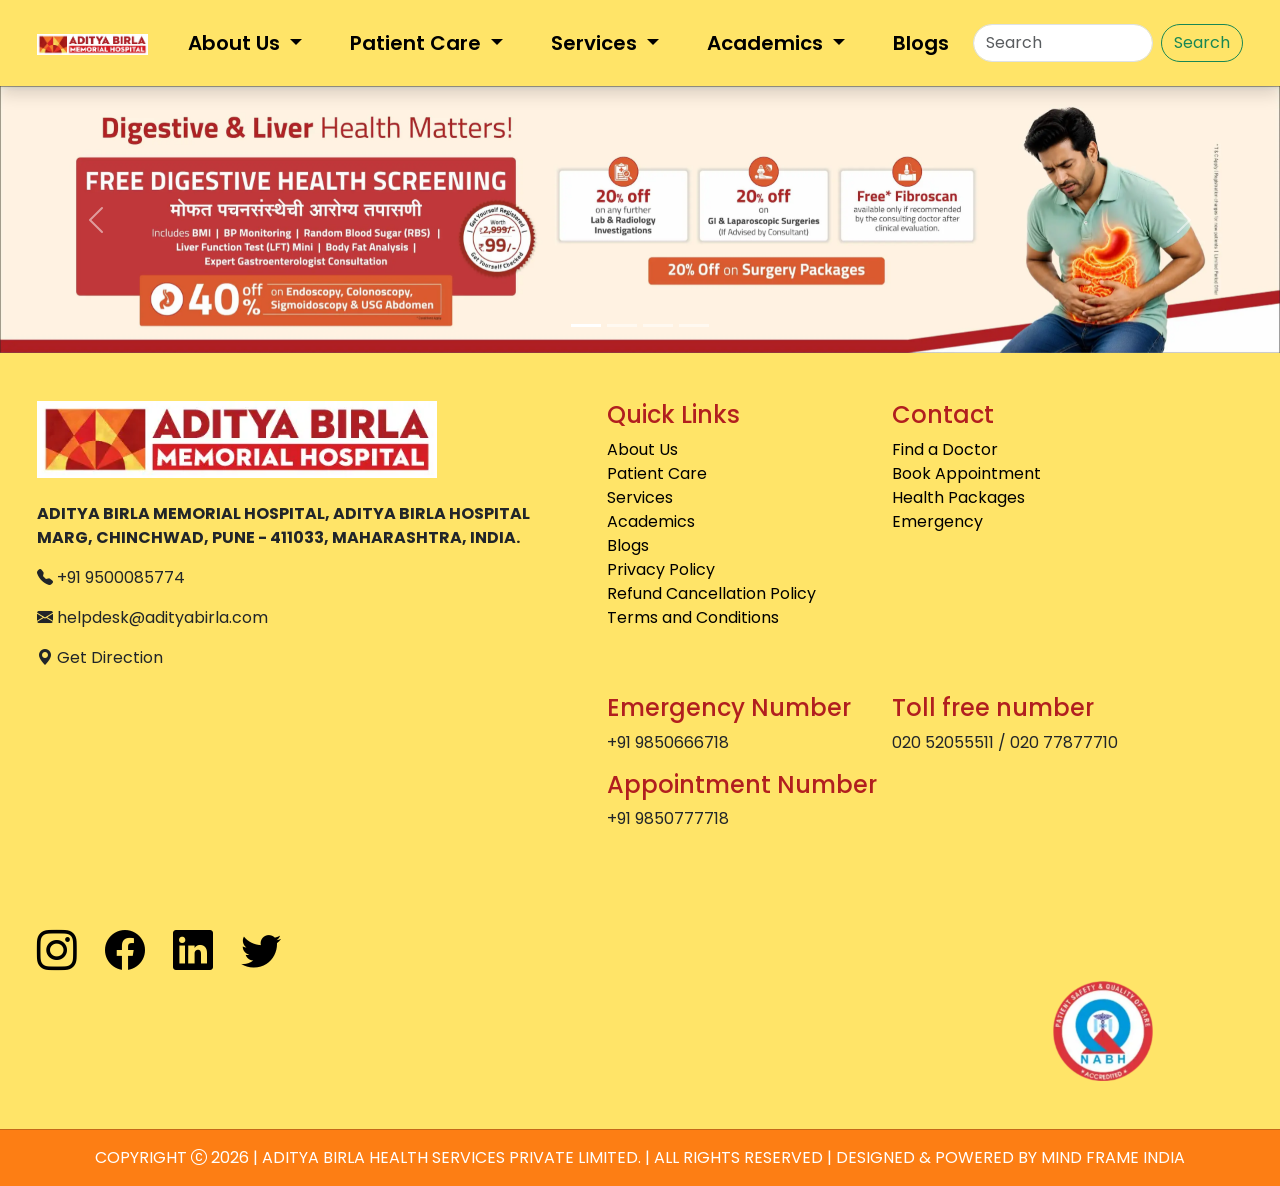
==== about.html @ 7168221a "Home page creating" ====
<!doctype html>
<html lang="en">
  <head>
    <meta charset="utf-8">
    <meta name="viewport" content="width=device-width, initial-scale=1">
    <title>Aditya Birla Memorial Hospital</title>
    <link href="https://cdn.jsdelivr.net/npm/bootstrap@5.3.8/dist/css/bootstrap.min.css" rel="stylesheet" integrity="sha384-sRIl4kxILFvY47J16cr9ZwB07vP4J8+LH7qKQnuqkuIAvNWLzeN8tE5YBujZqJLB" crossorigin="anonymous">
    <link href="https://fonts.googleapis.com/css2?family=Poppins:wght@400;500;600;700&display=swap" rel="stylesheet">
    <link rel="stylesheet" href="https://cdn.jsdelivr.net/npm/bootstrap-icons@1.13.1/font/bootstrap-icons.min.css">
    <link href="css/style.css" rel="stylesheet"/>
</head>

  <body>
    <!-- Header Start -->
     <header class="sticky-top shadow">
        <section>
          <nav class="navbar navbar-expand-lg shadow-sm">
            <div class="container-fluid">
              <a class="navbar-brand" href="index.html">
                <img src="images/logo.webp" alt="Logo" width="300" height="55" class="img-fluid">
              </a>
              <button class="navbar-toggler" type="button"
                data-bs-toggle="collapse"
                data-bs-target="#navbarNav">
                <span class="navbar-toggler-icon"></span>
              </button>
              <div class="collapse navbar-collapse justify-content-bottom " id="navbarNav">

                <ul class="navbar-nav">
                  <li class="nav-item dropdown mx-3">
                    <a class="nav-link dropdown-toggle fw-semibold active" href="about.html" data-bs-toggle="dropdown">
                      About Us
                    </a>
                    <ul class="dropdown-menu">
                      <li><a class="dropdown-item" href="about.html">About Us</a></li>
                      <li><a class="dropdown-item" href="vision_mission.html">Vision & Mission</a></li>
                      <li><a class="dropdown-item" href="awards.html">Accreditations & Awards</a></li>
                      <li><a class="dropdown-item" href="quality_policy.html">Quality Policy</a></li>
                    </ul>
                  </li>

                  <li class="nav-item dropdown mx-3">
                    <a class="nav-link dropdown-toggle fw-semibold" href="patient_care.html" data-bs-toggle="dropdown">
                      Patient Care
                    </a>
                    <ul class="dropdown-menu">
                      <li><a class="dropdown-item" href="find_doctor.html">Find Doctor</a></li>
                      <li><a class="dropdown-item" href="appointments.html">Book Appointment</a></li>
                      <li><a class="dropdown-item" href="healthpackages.html">Health Packages</a></li>
                      <li><a class="dropdown-item" href="dianostic_services.html">Dianostic Services</a></li>
                      <li><a class="dropdown-item" href="patient_testimonial.html">Patient testimonial</a></li>
                    </ul>
                  </li>

                  <li class="nav-item dropdown mx-3">
                    <a class="nav-link dropdown-toggle fw-semibold" href="service.html" data-bs-toggle="dropdown">
                      Services
                    </a>
                    <ul class="dropdown-menu">
                      <li><a class="dropdown-item" href="specialties.html">Specialties</a></li>
                      <li><a class="dropdown-item" href="homeservices.html">Home Care Services</a></li>
                    </ul>
                  </li>

                  <li class="nav-item dropdown mx-3">
                    <a class="nav-link dropdown-toggle fw-semibold" href="academics.html" data-bs-toggle="dropdown">
                      Academics
                    </a>
                    <ul class="dropdown-menu">
                      <li><a class="dropdown-item" href="programs.html">Programs</a></li>
                      <li><a class="dropdown-item" href="internship.html">Internship & Observership</a></li>
                      <li><a class="dropdown-item" href="studentgallery.html">Students Gallery</a></li>
                    </ul>
                  </li>

                  <li class="nav-item mx-3">
                    <a class="nav-link fw-semibold" href="blogs.html">Blogs</a>
                  </li>
                </ul>
              </div>
                
                  <form class="d-flex" role="search">
                    <input class="form-control me-2" type="search" placeholder="Search" aria-label="Search"/>
                    <button class="btn btn-outline-success" type="submit">Search</button>
                  </form>
              </nav>
            </div>
          </nav>
        </section>
     </header>
    <!-- Header End -->


     <main>
      <section>
        <div id="carouselExampleIndicators" class="carousel slide" data-bs-ride="carousel">
          <div class="carousel-indicators">
            <button type="button" data-bs-target="#carouselExampleIndicators" data-bs-slide-to="0" class="active" aria-current="true" aria-label="Slide 1"></button>
            <button type="button" data-bs-target="#carouselExampleIndicators" data-bs-slide-to="1" aria-label="Slide 2"></button>
            <button type="button" data-bs-target="#carouselExampleIndicators" data-bs-slide-to="2" aria-label="Slide 3"></button>
            <button type="button" data-bs-target="#carouselExampleIndicators" data-bs-slide-to="3" aria-label="Slide 4"></button>
          </div>
          <div class="carousel-inner">
            <div class="carousel-item active" data-bs-interval="5000">
              <img src="images/slider1.webp" class="d-block w-100" alt="slider1">
            </div>
            <div class="carousel-item" data-bs-interval="2000">
              <img src="images/slider2.webp" class="d-block w-100" alt="slider2">
            </div>
            <div class="carousel-item" data-bs-interval="2000">
              <img src="images/slider3.webp" class="d-block w-100" alt="slider3">
            </div>
            <div class="carousel-item" data-bs-interval="2000">
              <img src="images/slider4.webp" class="d-block w-100" alt="slider4">
            </div>
          </div>
          <button class="carousel-control-prev" type="button" data-bs-target="#carouselExampleIndicators" data-bs-slide="prev">
            <span class="carousel-control-prev-icon" aria-hidden="true"></span>
            <span class="visually-hidden">Previous</span>
          </button>
          <button class="carousel-control-next" type="button" data-bs-target="#carouselExampleIndicators" data-bs-slide="next">
            <span class="carousel-control-next-icon" aria-hidden="true"></span>
            <span class="visually-hidden">Next</span>
          </button>
        </div>
      </section>
     </main>


    <!-- Footer Start -->
    <footer class="bg-light py-5 navbar">
      <section>
        <div class="container">
            <div class="row">
                <div class="col-md-6">
                    <img src="images/logo.webp" width="400" class="img-fluid mb-4">
                    <p>
                        <strong>
                            ADITYA BIRLA MEMORIAL HOSPITAL,
                            ADITYA BIRLA HOSPITAL MARG,
                            CHINCHWAD, PUNE - 411033,
                            MAHARASHTRA, INDIA.
                        </strong>
                    </p>
                    <p><i class="bi bi-telephone-fill"></i> +91 9500085774</p>
                    <p><i class="bi bi-envelope-fill"></i> helpdesk@adityabirla.com</p>
                    <p><i class="bi bi-geo-alt-fill"></i> Get Direction</p>

                    <iframe
                        src="https://www.google.com/maps/embed?pb=!1m18!1m12!1m3!1d172289.69814474043!2d73.82823992817771!3d18.59659482628188!2m3!1f0!2f0!3f0!3m2!1i1024!2i768!4f13.1!3m3!1m2!1s0x3bc2b99df46ea253%3A0xe83013cd8eda1fc1!2sAditya%20Birla%20Memorial%20Hospital!5e0!3m2!1sen!2sin!4v1783265735452!5m2!1sen!2sin"
                        width="100%"
                        height="220"
                        style="border:0;"
                        loading="lazy">
                    </iframe>

                    <div class="mt-2">
                        <a href="#"><i class="bi bi-instagram fs-1 me-4 symbol"></i></a>
                        <a href="#"><i class="bi bi-facebook fs-1 me-4 symbol"></i></a>
                        <a href="#"><i class="bi bi-linkedin fs-1 me-4 symbol"></i></a>
                        <a href="#"><i class="bi bi-twitter fs-1 symbol"></i></a>
                    </div>
                </div>

                <div class="col-md-6">
                    <div class="row">
                        <div class="col-md-6">
                            <h4>Quick Links</h4>
                            <ul class="list-unstyled">
                                <li><a href="about.html">About Us</a></li>
                                <li><a href="patient_care.html">Patient Care</a></li>
                                <li><a href="service.html">Services</a></li>
                                <li><a href="academics.html">Academics</a></li>
                                <li><a href="blogs.html">Blogs</a></li>
                                <li><a href="blogs.html">Privacy Policy</a></li>
                                <li><a href="blogs.html">Refund Cancellation Policy</a></li>
                                <li><a href="blogs.html">Terms and Conditions</a></li>

                            </ul>
                        </div>
                        <div class="col-md-6">
                            <h4>Contact</h4>
                            <ul class="list-unstyled">
                                <li><a href="find_a_doctor.html">Find a Doctor</a></li>
                                <li><a href="book_appointment.html">Book Appointment</a></li>
                                <li><a href="health_packages.html">Health Packages</a></li>
                                <li><a href="emergency.html">Emergency</a></li>
                            </ul>
                        </div>
                    </div>
                    
                    <div class="row mt-5">
                      <div class="col-md-6">
                      <h4>Emergency Number</h4>
                      <p>+91 9850666718</p>
                      </div>
                      <div class="col-md-6">
                        <h4>Toll free number</h4>
                        <p>020 52055511 / 020 77877710</p>
                    </div>
                </div>

                <div class="row">
                  <div class="col-md-12">
                  <h4>Appointment Number</h4>
                  <p>+91 9850777718</p>
                  </div>
                </div>
           </div>
            <picture class="d-flex justify-content-end">
              <img src="images/btlogo.webp" width="100" height="100" class="img-fluid" alt="logo "/>
            </picture>
        </div>
        </div>
      </section>
    </footer>

    <section class="ft-color">
        <div class="contianer-fluid">
          <div class="row">
            <hr class="border-dark">
              <div class="text-center text-dark ">
                <p>COPYRIGHT <i class="bi bi-c-circle"></i> 2026 | ADITYA BIRLA HEALTH SERVICES PRIVATE LIMITED. | ALL RIGHTS RESERVED | DESIGNED & POWERED BY MIND FRAME INDIA</p>
               </div>
          </div>
        </div>
      </section>
    <!-- Footer End -->

    
    <script src="https://cdn.jsdelivr.net/npm/bootstrap@5.3.8/dist/js/bootstrap.bundle.min.js" integrity="sha384-FKyoEForCGlyvwx9Hj09JcYn3nv7wiPVlz7YYwJrWVcXK/BmnVDxM+D2scQbITxI" crossorigin="anonymous"></script>
  </body>
</html>
---- css/style.css ----
/* Navbar */
.navbar{
    background:#ffe468 !important;
    padding:18px 25px;
}
.navbar-nav{
    margin:auto;
}
.navbar-nav .nav-link{
    color:#000;
    font-size:20px;
    font-weight:600;
    padding:10px 22px;
    transition:.3s;
}
.navbar-nav .nav-link:hover{
    color:#b11f1f;
}
.navbar-nav .nav-item.active .nav-link{
    color:#b11f1f;
}
/* Dropdown */
.dropdown-menu{
    border:none;
    border-radius:0;
    box-shadow:0 5px 15px rgba(0,0,0,.15);
    padding:0;
}

.dropdown-item{
    padding:12px 20px;
    font-size:18px;
}

.dropdown-item:hover{
    background: rgb(222, 220, 220);
    color:#b11f1f;
}

/* Search Box */
.form-control{
    width:180px;
    border-radius:25px;
}

.btn{
    border-radius:25px;
}

.nav-item{
    margin:0 12px;
}

body{
    font-family:'Poppins',sans-serif;
}
footer a{
    color: black;          /* Change to any color you want */
    text-decoration: none; /* Removes underline */
}

footer a:hover{
    color: #b11f1f;        /* Hover color (optional) */
}

footer a:visited{
    color: black;          /* Keeps visited links black */
}
.ft-color{
    background-color: #fd7e14;
}
.ft-color p{
    color: white;
}
.symbol{
    color: #000;
    font-size: 5px;
}
h1{
    color: #000;
    font-family: 'Poppins',sans-serif;
    font-size: 30px;
    font-weight: 500;
    padding: 10px;
    border-bottom: solid 4px #fd7e14;
    display: inline-block;
}
h2{
    color: #000;
    font-family: 'Poppins',sans-serif;
    font-size: 25px;
}
h3{
    font-size: 25px;
    border-bottom: solid 2px #b11f1f;
}
h4{
    font-family: 'Poppins' ,sans-serif;
    color: #b11f1f;
}


.transform{
    background-color: #ffe468;
    border:1px solid #ddd;
    border-radius:20px;
    padding:15px 40px;
    transition:.3s;
    height: 190px;
    width: 240px;
    text-align: center;
    justify-content: center;
    align-items: center;
    flex-direction: column;
}
.transform:hover{
    transform:translateY(-8px);
    box-shadow:0 8px 20px rgba(0,0,0,.2);
}
.bg-color{
    background-color: #ffe468;
}
.transform2{
    background-color: #fff;
    border:1px solid #fff;
    box-shadow: 2px 4px 3px rgb(159, 158, 158);
    border-radius:10px;
    padding:15px 40px;
    transition:.3s;
    height: 190px;
    width: 350px;
    text-align: center;
    justify-content: center;
    align-items: center;
    flex-direction: column;
}
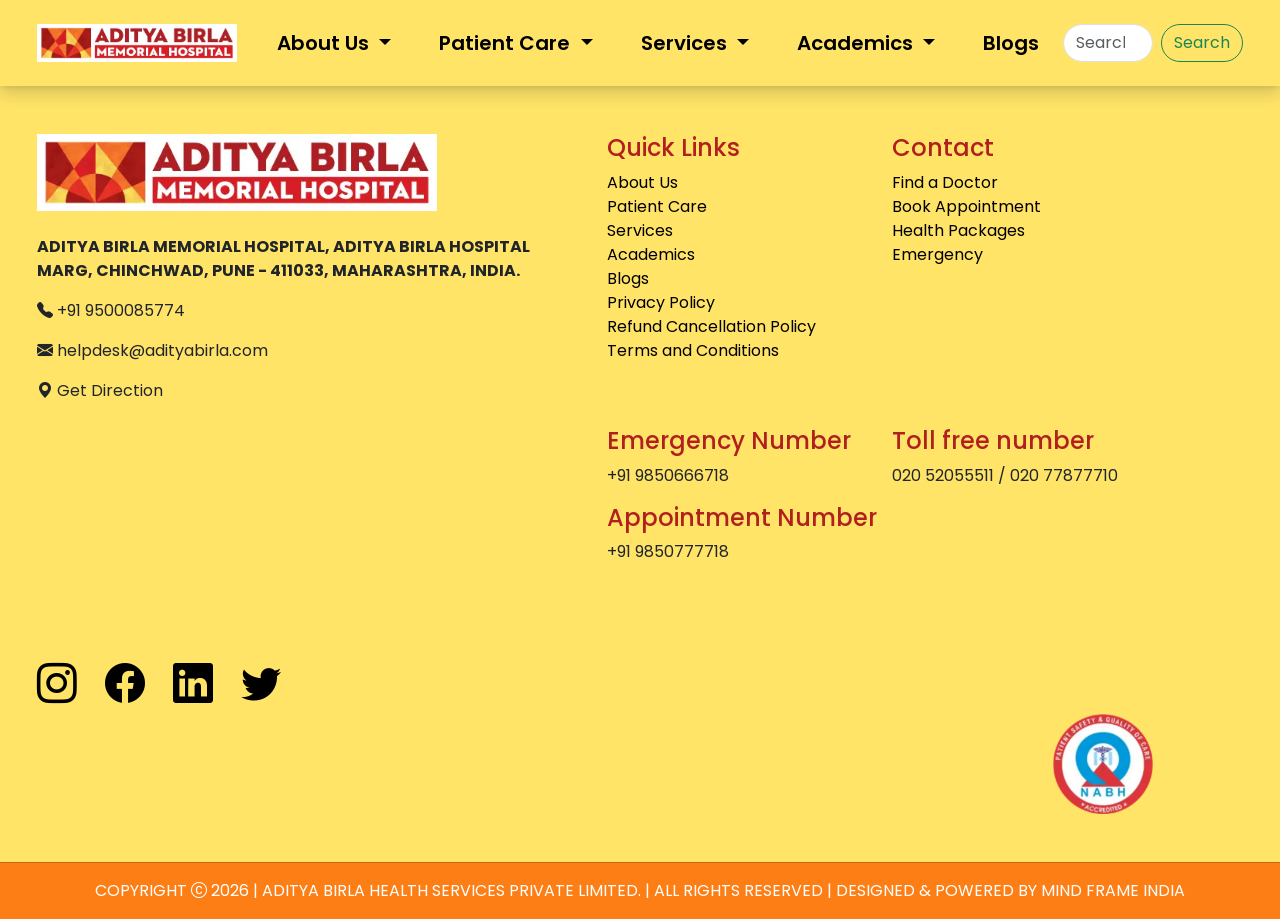
==== commit 6ab67655: "Updated" ====
--- a/about.html
+++ b/about.html
@@ -90,41 +90,16 @@
      </header>
     <!-- Header End -->
 
-
-     <main>
-      <section>
-        <div id="carouselExampleIndicators" class="carousel slide" data-bs-ride="carousel">
-          <div class="carousel-indicators">
-            <button type="button" data-bs-target="#carouselExampleIndicators" data-bs-slide-to="0" class="active" aria-current="true" aria-label="Slide 1"></button>
-            <button type="button" data-bs-target="#carouselExampleIndicators" data-bs-slide-to="1" aria-label="Slide 2"></button>
-            <button type="button" data-bs-target="#carouselExampleIndicators" data-bs-slide-to="2" aria-label="Slide 3"></button>
-            <button type="button" data-bs-target="#carouselExampleIndicators" data-bs-slide-to="3" aria-label="Slide 4"></button>
-          </div>
-          <div class="carousel-inner">
-            <div class="carousel-item active" data-bs-interval="5000">
-              <img src="images/slider1.webp" class="d-block w-100" alt="slider1">
-            </div>
-            <div class="carousel-item" data-bs-interval="2000">
-              <img src="images/slider2.webp" class="d-block w-100" alt="slider2">
-            </div>
-            <div class="carousel-item" data-bs-interval="2000">
-              <img src="images/slider3.webp" class="d-block w-100" alt="slider3">
-            </div>
-            <div class="carousel-item" data-bs-interval="2000">
-              <img src="images/slider4.webp" class="d-block w-100" alt="slider4">
-            </div>
-          </div>
-          <button class="carousel-control-prev" type="button" data-bs-target="#carouselExampleIndicators" data-bs-slide="prev">
-            <span class="carousel-control-prev-icon" aria-hidden="true"></span>
-            <span class="visually-hidden">Previous</span>
-          </button>
-          <button class="carousel-control-next" type="button" data-bs-target="#carouselExampleIndicators" data-bs-slide="next">
-            <span class="carousel-control-next-icon" aria-hidden="true"></span>
-            <span class="visually-hidden">Next</span>
-          </button>
-        </div>
-      </section>
-     </main>
+    <!-- Main Start -->
+
+
+
+
+
+
+
+
+    <!-- Main End -->
 
 
     <!-- Footer Start -->
--- a/css/style.css
+++ b/css/style.css
@@ -1,8 +1,16 @@
 /* Navbar */
+
 .navbar{
     background:#ffe468 !important;
     padding:18px 25px;
 }
+
+.sticky-top{
+    position:sticky;
+    top:0;
+    z-index:1030;
+}
+
 .navbar-nav{
     margin:auto;
 }
@@ -39,7 +47,8 @@
 
 /* Search Box */
 .form-control{
-    width:180px;
+    width:100%;
+    max-width:180px;
     border-radius:25px;
 }
 
@@ -98,7 +107,10 @@
     font-family: 'Poppins' ,sans-serif;
     color: #b11f1f;
 }
-
+html,
+body{
+    overflow-x:hidden;
+}
 
 .transform{
     background-color: #ffe468;
@@ -106,8 +118,11 @@
     border-radius:20px;
     padding:15px 40px;
     transition:.3s;
-    height: 190px;
-    width: 240px;
+    width:100%;
+    max-width:240px;
+    min-height:190px;
+    height:auto;
+    margin:auto;
     text-align: center;
     justify-content: center;
     align-items: center;
@@ -127,10 +142,258 @@
     border-radius:10px;
     padding:15px 40px;
     transition:.3s;
-    height: 190px;
-    width: 350px;
     text-align: center;
     justify-content: center;
     align-items: center;
     flex-direction: column;
+    width:100%;
+    max-width:350px;
+    min-height:150px;
+    height:auto;
+    margin:auto;
+}
+
+.view-all{
+    font-family: 'Poppins',sans-serif;
+    color:#9d1a1a;
+    text-decoration:none;
+    font-weight:600;
+    align-items: end;
+}
+
+.doctor-card{
+    background:#fff;
+    border-radius:20px;
+    padding: 3px;
+    text-align:center;
+    box-shadow:0 5px 15px rgba(0,0,0,.12);
+    transition:.3s;
+    height:100%;
+}
+
+.doctor-card:hover{
+    transform:translateY(-8px);
+}
+
+/* Image */
+
+.doctor-img{
+    display:flex;
+    justify-content:center;
+    margin-bottom:20px;
+}
+
+.doctor-img img{
+    width:170px;
+    height:170px;
+    max-width:100%;
+    height:auto;
+    border-radius:50%;
+    object-fit:cover;
+}
+
+/* Button */
+
+.profile-btn{
+    display:block;
+    background:#a61919;
+    color:#fff;
+    text-decoration:none;
+    font-size:24px;
+    font-weight:600;
+    padding:12px;
+    border-radius:0 0 18px 18px;
+    transition:.3s;
+}
+
+.profile-btn:hover{
+    background:#851313;
+    color:#fff;
+}
+
+.feedback-box{
+
+    background:#ffe468;
+    border-radius:20px;
+    padding:40px;
+
+}
+
+.feedback-box iframe{
+    width:100%;
+    height:330px;
+    border-radius:10px;
+    padding: 5px;
+    justify-content: center;
+    align-items: center;
+    text-align: center;
+    display: flex;
+}
+
+.feedback-text{
+
+    font-size:18px;
+    line-height:1.8;
+    text-align:justify;
+    margin-bottom:70px;
+
+}
+
+.view-all{
+
+    color:#9d1a1a;
+    text-decoration:none;
+    font-size:28px;
+    font-weight:600;
+
+}
+
+/* ================= Buttons ================= */
+
+.custom-btn{
+
+    width:50px;
+    height:50px;
+    background:#a61919;
+    border-radius:50%;
+    opacity:1;
+    top:auto;
+    bottom:-70px;
+
+}
+
+.carousel-control-prev{
+
+    left:auto;
+    right:80px;
+
+}
+
+.carousel-control-next{
+
+    right:10px;
+
+}
+
+.custom-btn i{
+
+    color:white;
+    font-size:24px;
+
+}
+
+.custom-btn:hover{
+
+    background:#851515;
+
+}
+
+/* Remove Bootstrap default icon */
+
+.carousel-control-prev-icon,
+.carousel-control-next-icon{
+
+    display:none;
+
+}
+
+.whychoose{
+    display: flexbox;
+    justify-content: center;
+    align-items: center;
+    text-align: center;
+    padding: 30px;
+    box-shadow: 2px 3px 4px gray;
+    background-color: #ffe468;
+    width:100%;
+    max-width:400px;
+    min-height:450px;
+    height:auto;
+    margin:20px auto;
+    border-radius: 1px 70px;
+}
+
+@media (max-width:992px){
+
+.navbar{
+    padding:12px;
+}
+
+.navbar-nav{
+    text-align:center;
+}
+
+.nav-item{
+    margin:8px 0;
+}
+
+.transform,
+.transform2,
+.whychoose{
+    width:100%;
+    max-width:100%;
+}
+
+.feedback-box{
+    padding:20px;
+}
+
+.feedback-text{
+    margin-bottom:20px;
+}
+
+.custom-btn{
+    display:none;
+}
+
+.view-all{
+    font-size:20px;
+}
+
+h1{
+    font-size:26px;
+}
+
+h2{
+    font-size:22px;
+}
+
+h3{
+    font-size:20px;
+}
+
+}
+
+@media (max-width:768px){
+
+.navbar-brand img{
+    width:180px;
+    height:auto;
+}
+
+h1{
+    font-size:24px;
+}
+
+.transform,
+.transform2,
+.whychoose{
+    margin-bottom:20px;
+}
+
+.feedback-box{
+    border-radius:20px;
+}
+
+footer{
+    text-align:center;
+}
+.footer-bg{
+    background-color: #ffe468 !important;
+}
+picture{
+    display:flex;
+    justify-content:center;
+}
+
 }
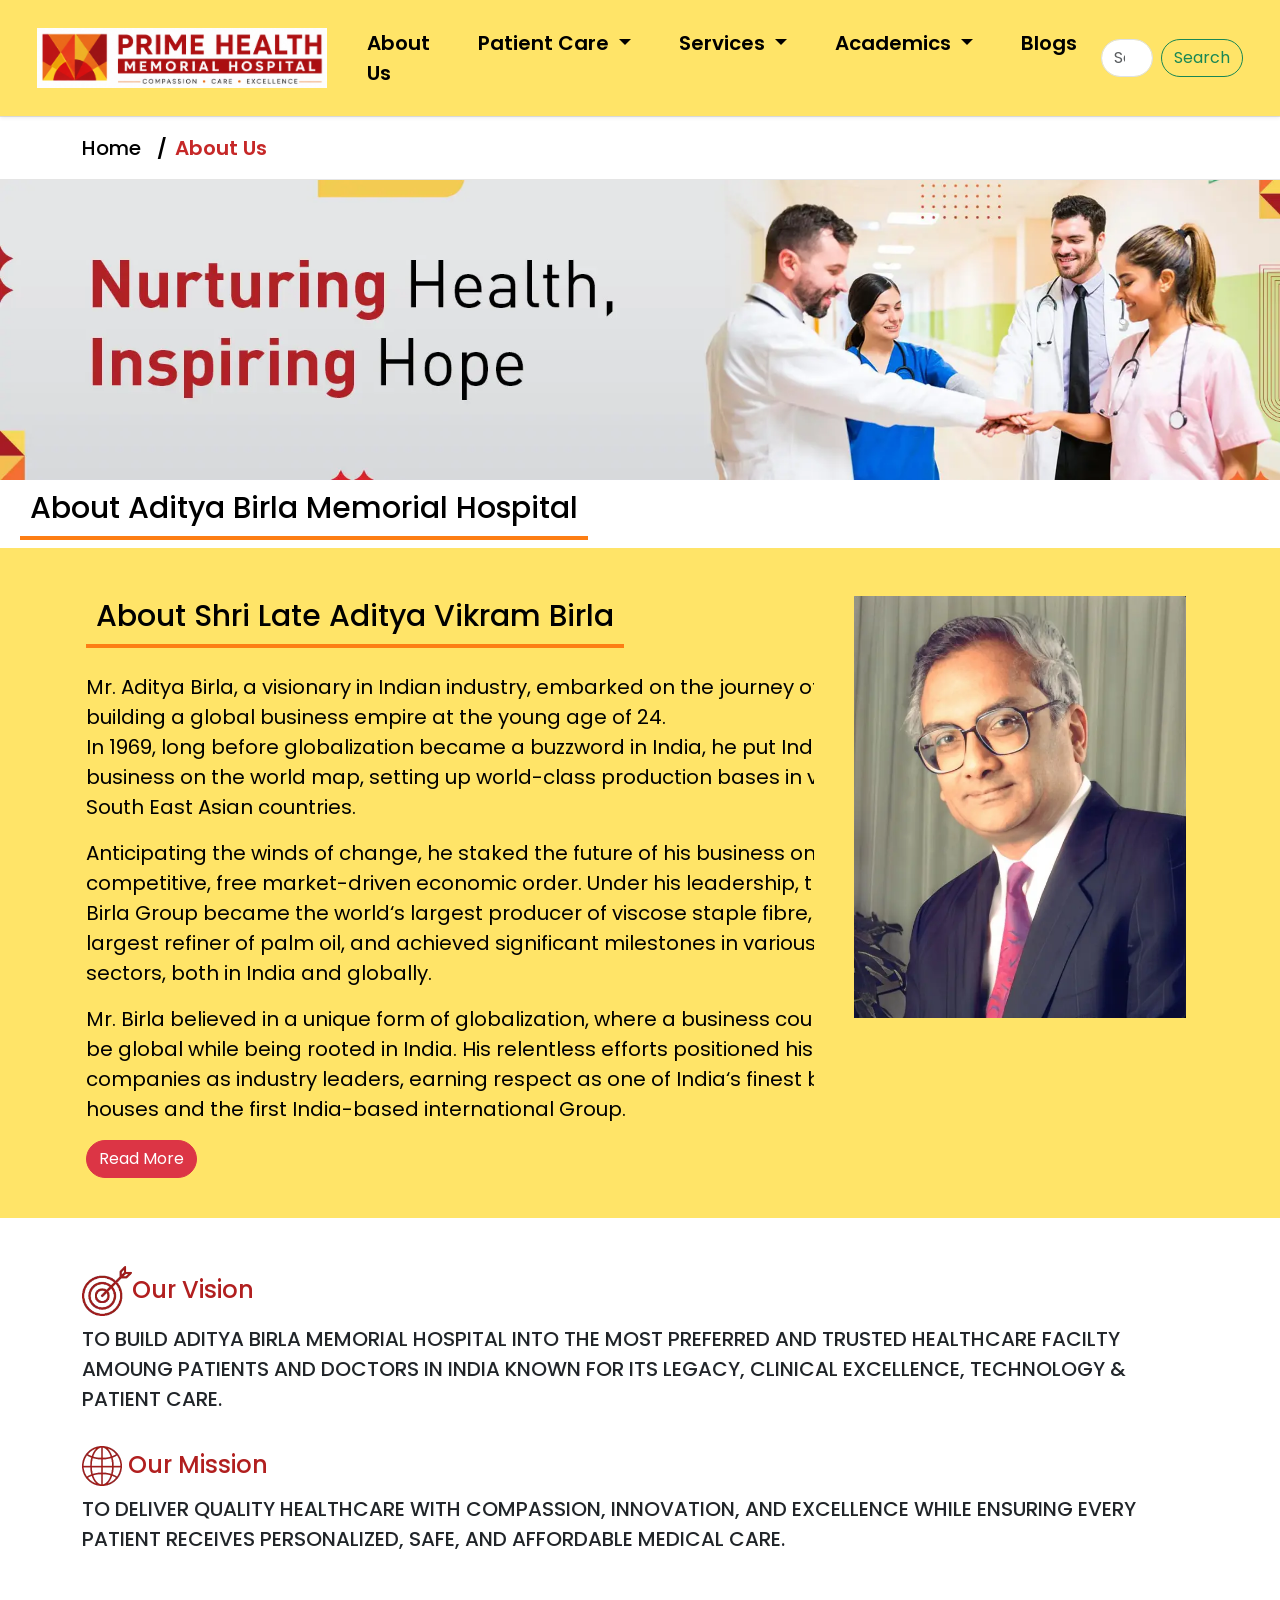
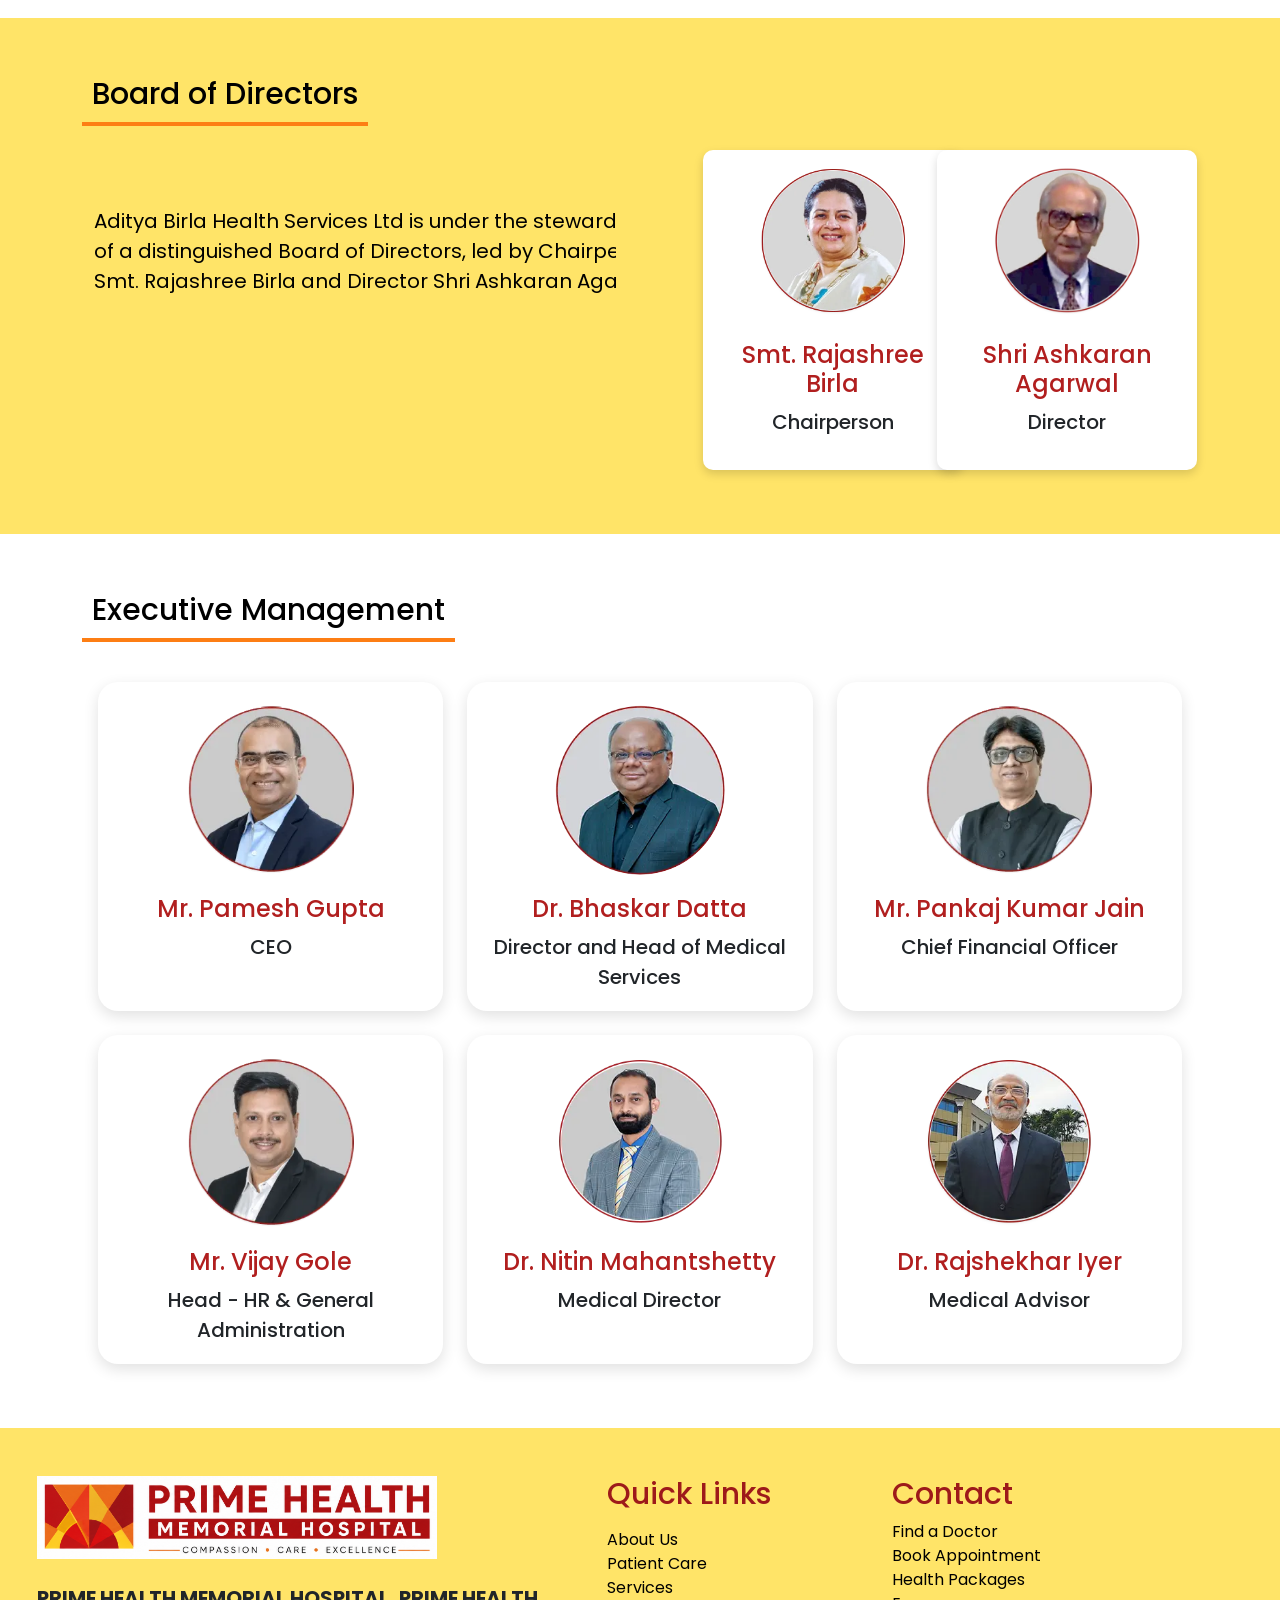
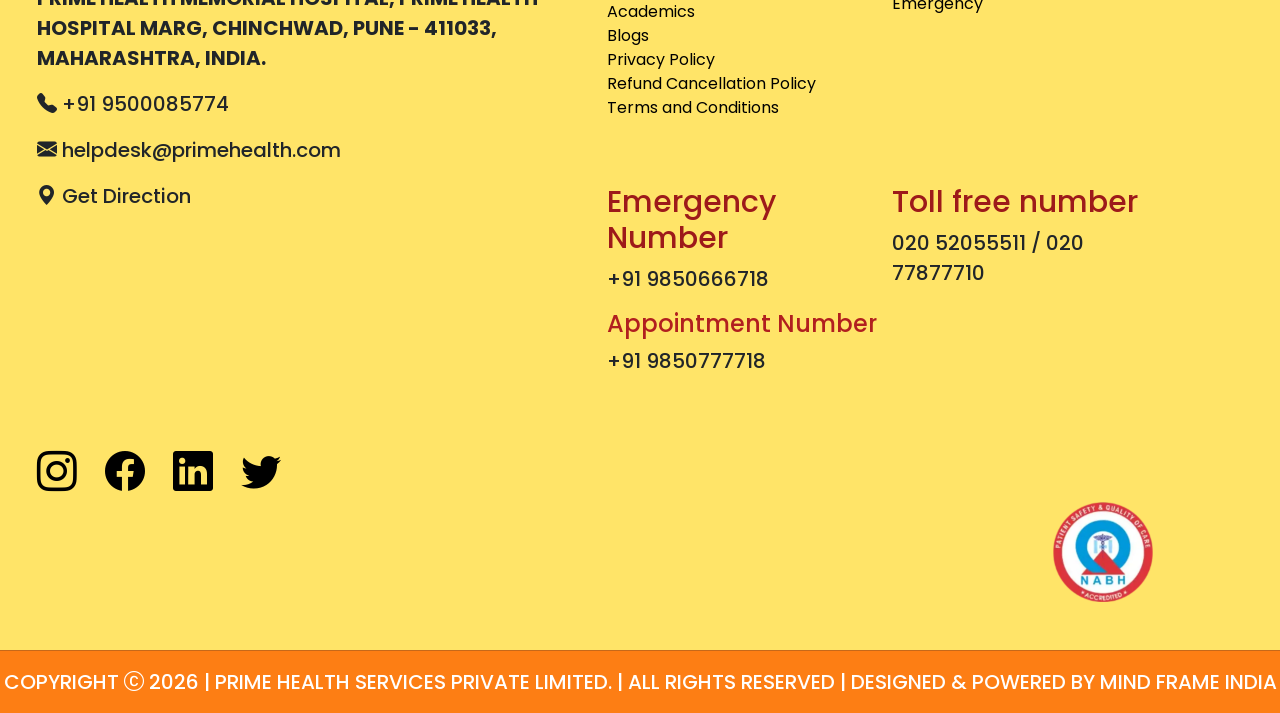
==== commit f03d747a: "Updates in website" ====
--- a/about.html
+++ b/about.html
@@ -3,7 +3,7 @@
   <head>
     <meta charset="utf-8">
     <meta name="viewport" content="width=device-width, initial-scale=1">
-    <title>Aditya Birla Memorial Hospital</title>
+    <title>About Us</title>
     <link href="https://cdn.jsdelivr.net/npm/bootstrap@5.3.8/dist/css/bootstrap.min.css" rel="stylesheet" integrity="sha384-sRIl4kxILFvY47J16cr9ZwB07vP4J8+LH7qKQnuqkuIAvNWLzeN8tE5YBujZqJLB" crossorigin="anonymous">
     <link href="https://fonts.googleapis.com/css2?family=Poppins:wght@400;500;600;700&display=swap" rel="stylesheet">
     <link rel="stylesheet" href="https://cdn.jsdelivr.net/npm/bootstrap-icons@1.13.1/font/bootstrap-icons.min.css">
@@ -12,12 +12,11 @@
 
   <body>
     <!-- Header Start -->
-     <header class="sticky-top shadow">
-        <section>
-          <nav class="navbar navbar-expand-lg shadow-sm">
+     <header>
+          <nav class="navbar navbar-expand-lg shadow-sm sticky-top">
             <div class="container-fluid">
               <a class="navbar-brand" href="index.html">
-                <img src="images/logo.webp" alt="Logo" width="300" height="55" class="img-fluid">
+                <img src="images/logo.png" alt="Logo" width="340" height="60" class="img-fluid">
               </a>
               <button class="navbar-toggler" type="button"
                 data-bs-toggle="collapse"
@@ -27,16 +26,8 @@
               <div class="collapse navbar-collapse justify-content-bottom " id="navbarNav">
 
                 <ul class="navbar-nav">
-                  <li class="nav-item dropdown mx-3">
-                    <a class="nav-link dropdown-toggle fw-semibold active" href="about.html" data-bs-toggle="dropdown">
-                      About Us
-                    </a>
-                    <ul class="dropdown-menu">
-                      <li><a class="dropdown-item" href="about.html">About Us</a></li>
-                      <li><a class="dropdown-item" href="vision_mission.html">Vision & Mission</a></li>
-                      <li><a class="dropdown-item" href="awards.html">Accreditations & Awards</a></li>
-                      <li><a class="dropdown-item" href="quality_policy.html">Quality Policy</a></li>
-                    </ul>
+                  <li class="nav-item mx-3">
+                    <a class="nav-link fw-semibold" href="about.html">About Us</a>
                   </li>
 
                   <li class="nav-item dropdown mx-3">
@@ -46,8 +37,6 @@
                     <ul class="dropdown-menu">
                       <li><a class="dropdown-item" href="find_doctor.html">Find Doctor</a></li>
                       <li><a class="dropdown-item" href="appointments.html">Book Appointment</a></li>
-                      <li><a class="dropdown-item" href="healthpackages.html">Health Packages</a></li>
-                      <li><a class="dropdown-item" href="dianostic_services.html">Dianostic Services</a></li>
                       <li><a class="dropdown-item" href="patient_testimonial.html">Patient testimonial</a></li>
                     </ul>
                   </li>
@@ -57,7 +46,7 @@
                       Services
                     </a>
                     <ul class="dropdown-menu">
-                      <li><a class="dropdown-item" href="specialties.html">Specialties</a></li>
+                      <li><a class="dropdown-item" href="dianostic_services.html">Dianostic Services</a></li>
                       <li><a class="dropdown-item" href="homeservices.html">Home Care Services</a></li>
                     </ul>
                   </li>
@@ -77,54 +66,313 @@
                     <a class="nav-link fw-semibold" href="blogs.html">Blogs</a>
                   </li>
                 </ul>
-              </div>
+              
                 
                   <form class="d-flex" role="search">
                     <input class="form-control me-2" type="search" placeholder="Search" aria-label="Search"/>
                     <button class="btn btn-outline-success" type="submit">Search</button>
                   </form>
-              </nav>
+              </div>
             </div>
           </nav>
-        </section>
      </header>
     <!-- Header End -->
 
+    <!-- Breadcrumb Start -->
+      <section class="breadcrumb-section py-3">
+          <div class="container">
+              <nav aria-label="breadcrumb">
+                  <ol class="breadcrumb mb-0">
+                      <li class="breadcrumb-item">
+                          <a href="index.html">Home</a>
+                      </li>
+                      <li class="breadcrumb-item active" aria-current="page">
+                          About Us
+                      </li>
+                  </ol>
+              </nav>
+          </div>
+      </section>
+    <!-- Breadcrumb End -->
+      
+
     <!-- Main Start -->
-
-
-
-
-
-
-
-
+     
+    <!-- Slider start -->
+     <section>
+
+      <div id="carouselExample" class="carousel slide">
+        <div class="carousel-inner">
+          <div class="carousel-item active">
+            <img src="images/aboutslider.webp" class="d-block w-100" alt="nurse-doctors">
+          </div>
+        </div>
+        <button class="carousel-control-prev" type="button" data-bs-target="#carouselExample" data-bs-slide="prev">
+          <span class="carousel-control-prev-icon" aria-hidden="true"></span>
+          <span class="visually-hidden">Previous</span>
+        </button>
+        <button class="carousel-control-next" type="button" data-bs-target="#carouselExample" data-bs-slide="next">
+          <span class="carousel-control-next-icon" aria-hidden="true"></span>
+          <span class="visually-hidden">Next</span>
+        </button>
+      </div>
+      
+     </section>
+     <!-- Slider Ends -->
+
+
+    <!-- About Start -->
+     <section class="blog">
+      <div>
+        <h1 class="heading-line">About Aditya Birla Memorial Hospital</h1>
+        </div>
+     </section>
+     <section class=" about p-4">
+
+      <div class="container">
+        <div class="row">
+          <div class="col-md-8 p-3">
+            <h1 class=" mb-4">About Shri Late Aditya Vikram Birla</h1>
+<pre>Mr. Aditya Birla, a visionary in Indian industry, embarked on the journey of
+building a global business empire at the young age of 24. 
+In 1969, long before globalization became a buzzword in India, he put Indian 
+business on the world map, setting up world-class production bases in vibrant
+South East Asian countries.
+</pre>      
+
+<pre>Anticipating the winds of change, he staked the future of his business on a 
+competitive, free market-driven economic order. Under his leadership, the Aditya
+Birla Group became the world‘s largest producer of viscose staple fibre, the 
+largest refiner of palm oil, and achieved significant milestones in various 
+sectors, both in India and globally.
+</pre>
+
+<pre>Mr. Birla believed in a unique form of globalization, where a business could
+be global while being rooted in India. His relentless efforts positioned his 
+companies as industry leaders, earning respect as one of India‘s finest business
+houses and the first India-based international Group.
+</pre>
+
+        <div class="collapse" id="collapseExample" style="">
+          <div class="">
+<pre class="bodpar">At the time of his untimely demise in 1995, the Group‘s global
+revenues had crossed Rs.8,000 crore, with assets exceeding Rs.9,000 crore.
+The legacy he left behind included 55 benchmark quality plants, an employee 
+strength of 75,000, and a shareholder community of 600,000. His companies not only
+created normous wealth for the nation but also garnered respect for Indian 
+entrepreneurship in South East Asia.</pre>
+
+<pre>Mr. Aditya Birla‘s dream of India attaining a respectable rank among developed
+nations remains an enduring inspiration. He took pride in being an Indian and, 
+through his unmatched success, left an indelible mark on Indian industry, forever 
+remembered as a pioneer and a true visionary.</pre>
+          </div>
+        </div>
+        <button class="aboutreadmorbtn collapsed btn btn-danger" type="button" data-bs-toggle="collapse" data-bs-target="#collapseExample" aria-expanded="false" aria-controls="collapseExample" fdprocessedid="uf375">Read More</button>
+        </div>
+          <div class="col-md-4 p-4">
+            <picture>
+              <img src="images/vikrambirla.webp" class="img-fluid about" alt="person"/>
+            </picture>
+          </div>
+        </div>
+      </div>
+      </section>
+
+     <!-- About Ends -->
+
+    <!-- Our Vision Start -->
+
+    <section class="mt-5 mb-5">
+      <div class="container">
+        <div class="row justify-content-center mb-3">
+          <h4><img src="images/vissionarrow.webp" height="50" width="50" class="img-fluid" alt="goal"/>Our Vision</h4>
+          <p>TO BUILD ADITYA BIRLA MEMORIAL HOSPITAL INTO THE MOST PREFERRED AND TRUSTED HEALTHCARE FACILTY AMOUNG PATIENTS AND DOCTORS IN INDIA KNOWN FOR ITS LEGACY, CLINICAL EXCELLENCE, TECHNOLOGY & PATIENT CARE.</p>
+        </div>
+        <div class="row justify-content-center">
+          <h4><img src="images/missionear.webp" height="40" width="40" class="img-fluid" alt="goal"/> Our Mission</h4>
+          <p>TO DELIVER QUALITY HEALTHCARE WITH COMPASSION, INNOVATION, AND EXCELLENCE WHILE ENSURING EVERY PATIENT RECEIVES PERSONALIZED, SAFE, AND AFFORDABLE MEDICAL CARE.</p>
+        </div>
+      </div>
+    </section>
+    <!-- Our Vision End -->
+
+    <!-- Board of Director Start -->
+     <section class="about p-5">
+      <div class="container">
+
+        <h1>Board of Directors</h1>
+        <div class="row justify-content-center">
+          <div class="col-md-6 p-4 mt-5 mb-5">
+<pre>Aditya Birla Health Services Ltd is under the stewardship 
+of a distinguished Board of Directors, led by Chairperson  
+Smt. Rajashree Birla and Director Shri Ashkaran Agarwal.</pre>
+          </div>
+          
+          <div class="col-md-6 p-3">
+            <div class="row justify-content-center g-4">
+
+                <div class="col-md-6 col-lg-5">
+                    <div class="bdirectors">
+                        <img src="images/Smt-Rajashree-Birla.webp"
+                            class="img-fluid"
+                            width="150"
+                            height="150">
+
+                        <h4 class="mt-4">Smt. Rajashree Birla</h4>
+                        <p>Chairperson</p>
+                    </div>
+                </div>
+
+                <div class="col-md-6 col-lg-5">
+                    <div class="bdirectors">
+                        <img src="images/Shri-Ashkaran-Agarwal.webp"
+                            class="img-fluid"
+                            width="150"
+                            height="150">
+
+                        <h4 class="mt-4">Shri Ashkaran Agarwal</h4>
+                        <p>Director</p>
+                    </div>
+                </div>
+
+            </div>
+        </div>
+
+          </div>
+        </div>
+      </div>
+      </section>
+    <!-- Board of Director Ends -->
+
+      <!-- Executive Management Start -->
+        <section class="mt-5 mb-5">
+
+          <div class="container">
+            <div class=" row d-flex justify-content-between align-items-center mb-3">
+              <div>
+                  <h1>Executive Management</h1>
+                  <div class="heading-line"></div>
+              </div>
+          </div>
+
+          <div class="row g-4 p-3">
+
+              <!-- Executive 1--> 
+              <div class="col-lg-4 col-md-6">
+                  <div class="executive">
+
+                      <div class="doctor-img">
+                          <img src="images/Mr-Pamesh-Gupta.webp" alt="doctor">
+                      </div>
+
+                      <h4 class="text-center">Mr. Pamesh Gupta</h4>
+                      <p class="text-center">CEO</p>
+
+                  </div>
+              </div>
+
+              <!-- Executive 2 -->
+              <div class="col-lg-4 col-md-6">
+                  <div class="executive">
+
+                      <div class="executive-img">
+                          <img src="images/Bhaskar-Dutta.webp" alt="doctor">
+                      </div>
+
+                      <h4 class="text-center">Dr. Bhaskar Datta</h4>
+                      <p class="text-center">Director and Head of Medical Services</p>
+                      
+                  </div>
+              </div>
+
+              <!-- Executive 3 -->
+              <div class="col-lg-4 col-md-6">
+                  <div class="executive">
+
+                      <div class="doctor-img">
+                          <img src="images/Mr-Pankaj-Kumar-Jain.webp" alt="doctor">
+                      </div>
+
+                      <h4 class="text-center">Mr. Pankaj Kumar Jain</h4>
+                      <p class="text-center">Chief Financial Officer</p>
+                      
+                  </div>
+              </div>
+
+              <!-- Executive 4 --> 
+              <div class="col-lg-4 col-md-6 mt-4">
+                  <div class="executive">
+
+                      <div class="doctor-img">
+                          <img src="images/Mr-Vijay-Gole.webp" alt="doctor">
+                      </div>
+
+                      <h4 class="text-center">Mr. Vijay Gole</h4>
+                      <p class="text-center">Head - HR & General Administration</p>
+
+                  </div>
+              </div>
+
+              <!-- Executive 5 -->
+              <div class="col-lg-4 col-md-6 mt-4">
+                  <div class="executive">
+
+                      <div class="executive-img">
+                          <img src="images/Dr-Nitin-Mahantshetty.webp" alt="doctor">
+                      </div>
+
+                      <h4 class="text-center">Dr. Nitin Mahantshetty</h4>
+                      <p class="text-center">Medical Director</p>
+                      
+                  </div>
+              </div>
+
+              <!-- Executive 6 -->
+              <div class="col-lg-4 col-md-6 mt-4">
+                  <div class="executive">
+
+                      <div class="executive-img">
+                          <img src="images/Dr-Rajshekhar-Iyer.webp" alt="doctor">
+                      </div>
+
+                      <h4 class="text-center">Dr. Rajshekhar Iyer</h4>
+                      <p class="text-center">Medical Advisor</p>
+                      
+                  </div>
+              </div>
+
+          </div>
+          </div>
+        </section>
+      <!-- Executive Management Ends -->
+       
     <!-- Main End -->
 
 
     <!-- Footer Start -->
     <footer class="bg-light py-5 navbar">
-      <section>
+      <section class="footer-bg">
         <div class="container">
             <div class="row">
                 <div class="col-md-6">
-                    <img src="images/logo.webp" width="400" class="img-fluid mb-4">
+                    <img src="images/logo.png" width="400" class="img-fluid mb-4">
                     <p>
                         <strong>
-                            ADITYA BIRLA MEMORIAL HOSPITAL,
-                            ADITYA BIRLA HOSPITAL MARG,
+                            PRIME HEALTH MEMORIAL HOSPITAL,
+                            PRIME HEALTH HOSPITAL MARG,
                             CHINCHWAD, PUNE - 411033,
                             MAHARASHTRA, INDIA.
                         </strong>
                     </p>
                     <p><i class="bi bi-telephone-fill"></i> +91 9500085774</p>
-                    <p><i class="bi bi-envelope-fill"></i> helpdesk@adityabirla.com</p>
+                    <p><i class="bi bi-envelope-fill"></i> helpdesk@primehealth.com</p>
                     <p><i class="bi bi-geo-alt-fill"></i> Get Direction</p>
 
                     <iframe
-                        src="https://www.google.com/maps/embed?pb=!1m18!1m12!1m3!1d172289.69814474043!2d73.82823992817771!3d18.59659482628188!2m3!1f0!2f0!3f0!3m2!1i1024!2i768!4f13.1!3m3!1m2!1s0x3bc2b99df46ea253%3A0xe83013cd8eda1fc1!2sAditya%20Birla%20Memorial%20Hospital!5e0!3m2!1sen!2sin!4v1783265735452!5m2!1sen!2sin"
+                        src="https://www.google.com/maps/embed?pb=!1m18!1m12!1m3!1d23327.209777906286!2d73.8093775729573!3d18.679055528541372!2m3!1f0!2f0!3f0!3m2!1i1024!2i768!4f13.1!3m3!1m2!1s0x3bc2b7caabf16d05%3A0x9a4a412040909d0f!2sPrime%20Speciality%20Hospital!5e0!3m2!1sen!2sin!4v1784356197284!5m2!1sen!2sin"  allowfullscreen="" loading="lazy" referrerpolicy="strict-origin-when-cross-origin"
                         width="100%"
-                        height="220"
+                        height="200"
                         style="border:0;"
                         loading="lazy">
                     </iframe>
@@ -140,21 +388,21 @@
                 <div class="col-md-6">
                     <div class="row">
                         <div class="col-md-6">
-                            <h4>Quick Links</h4>
-                            <ul class="list-unstyled">
+                            <h4 class="hcolor">Quick Links</h4>
+                            <ul class="list-unstyled"><p>
                                 <li><a href="about.html">About Us</a></li>
                                 <li><a href="patient_care.html">Patient Care</a></li>
                                 <li><a href="service.html">Services</a></li>
                                 <li><a href="academics.html">Academics</a></li>
                                 <li><a href="blogs.html">Blogs</a></li>
-                                <li><a href="blogs.html">Privacy Policy</a></li>
-                                <li><a href="blogs.html">Refund Cancellation Policy</a></li>
-                                <li><a href="blogs.html">Terms and Conditions</a></li>
+                                <li><a href="privacy_policy.html">Privacy Policy</a></li>
+                                <li><a href="refund.html">Refund Cancellation Policy</a></li>
+                                <li><a href="terms&conditions.html">Terms and Conditions</a></li></p>
 
                             </ul>
                         </div>
                         <div class="col-md-6">
-                            <h4>Contact</h4>
+                            <h4 class="hcolor">Contact</h4>
                             <ul class="list-unstyled">
                                 <li><a href="find_a_doctor.html">Find a Doctor</a></li>
                                 <li><a href="book_appointment.html">Book Appointment</a></li>
@@ -164,13 +412,13 @@
                         </div>
                     </div>
                     
-                    <div class="row mt-5">
+                    <div class="row mt-5 ">
                       <div class="col-md-6">
-                      <h4>Emergency Number</h4>
+                      <h4 class="hcolor">Emergency Number</h4>
                       <p>+91 9850666718</p>
                       </div>
                       <div class="col-md-6">
-                        <h4>Toll free number</h4>
+                        <h4 class="hcolor">Toll free number</h4>
                         <p>020 52055511 / 020 77877710</p>
                     </div>
                 </div>
@@ -195,7 +443,7 @@
           <div class="row">
             <hr class="border-dark">
               <div class="text-center text-dark ">
-                <p>COPYRIGHT <i class="bi bi-c-circle"></i> 2026 | ADITYA BIRLA HEALTH SERVICES PRIVATE LIMITED. | ALL RIGHTS RESERVED | DESIGNED & POWERED BY MIND FRAME INDIA</p>
+                <p>COPYRIGHT <i class="bi bi-c-circle"></i> 2026 | PRIME HEALTH SERVICES PRIVATE LIMITED. | ALL RIGHTS RESERVED | DESIGNED & POWERED BY MIND FRAME INDIA</p>
                </div>
           </div>
         </div>
--- a/css/style.css
+++ b/css/style.css
@@ -58,6 +58,36 @@
 
 .nav-item{
     margin:0 12px;
+}
+
+/* Breadcrumb */
+.breadcrumb-section{
+    background: #fff;
+    border-top: 1px solid #e5e5e5;
+    border-bottom: 1px solid #e5e5e5;
+    padding: 12px 0;
+}
+
+.breadcrumb{
+    margin: 0;
+    font-size: 20px;
+    font-weight: 500;
+}
+
+.breadcrumb-item a{
+    text-decoration: none;
+    color: #000;
+}
+
+.breadcrumb-item.active{
+    color: #c62828;
+    font-weight: 600;
+}
+
+.breadcrumb-item + .breadcrumb-item::before{
+    content: "/";
+    color: #000;
+    padding: 0 8px;
 }
 
 body{
@@ -181,6 +211,7 @@
     display:flex;
     justify-content:center;
     margin-bottom:20px;
+    margin-top: 20px;
 }
 
 .doctor-img img{
@@ -396,4 +427,221 @@
     justify-content:center;
 }
 
+}
+
+pre{
+    font-family: 'Poppins',sans-serif;
+    font-size: 20px;
+    color: black;
+    font-weight: 400;
+}
+
+.about{
+    background-color: #ffe468;
+
+}
+
+p{
+    font-family: 'Poppins',sans-serif;
+    font-weight: 500;
+    font-size: 20px;
+}
+.para{
+    font-family: 'Poppins',sans-serif;
+    font-weight: 500;
+    font-size: 16px;
+}
+.hcolor{
+    color: #9d1a1a;
+    font-family: 'Poppins',sans-serif;
+    font-size: 30px;
+    font-weight: 500;
+}
+
+.heading-line{
+    border-bottom:4px solid #fd7e14;
+    display:inline-block;
+}
+
+.bdirectors{
+    background:#fff;
+    display:flex;
+    flex-direction:column;
+    justify-content:center;
+    align-items:center;
+    text-align:center;
+    padding:30px;
+    border-radius:10px;
+    box-shadow:0 4px 10px rgba(0,0,0,.15);
+
+    width:260px;
+    height:320px;
+}
+
+.bdirectors img{
+    border-radius:50%;
+}
+
+.blog{
+    margin-left: 20px;
+    margin-right: 20px;
+}
+
+.executive{
+    background:#fff;
+    border-radius:20px;
+    padding: 3px;
+    text-align:center;
+    box-shadow:0 5px 15px rgba(0,0,0,.12);
+    transition:.3s;
+    height:100%;
+}
+
+.executive:hover{
+    transform:translateY(-8px);
+}
+
+/* Image */
+
+.executive-img{
+    display:flex;
+    justify-content:center;
+    margin-bottom:20px;
+    margin-top: 20px;
+}
+
+.executive-img img{
+    width:170px;
+    height:170px;
+    max-width:100%;
+    height:auto;
+    border-radius:50%;
+    object-fit:cover;
+}
+
+/* Button */
+
+.exepbtn{
+    display:block;
+    
+    color:#fff;
+    text-decoration:none;
+    font-size:18px;
+    font-weight:600;
+    padding:12px;
+    border-radius: 1000px;
+    transition:.3s;
+}
+
+.exepbtn:hover{
+    background:#851313;
+    color:#fff;
+}
+
+.doctor-search{
+    position: relative;
+    width: 100%;
+}
+
+.doctor-search input{
+    width: 100%;
+    height: 50px;
+    padding: 0 70px 0 25px;
+    border: none;
+    border-radius: 12px;
+    background: #f3f3f3;
+    font-size: 22px;
+    outline: none;
+}
+
+.doctor-search input::placeholder{
+    color: #666;
+    font-size: 20px;
+}
+
+.doctor-search button{
+    position: absolute;
+    top: 50%;
+    right: 20px;
+    transform: translateY(-50%);
+    border: none;
+    background: transparent;
+    cursor: pointer;
+}
+
+.doctor-search button i{
+    font-size: 34px;
+    color: #000;
+}
+
+*{
+    margin:0;
+    padding:0;
+    box-sizing:border-box;
+}
+
+.search-box{
+    width:100%;
+    position:relative;
+}
+
+.search-input{
+    width:100%;
+    height:60px;
+    background:#f3f3f3;
+    border:none;
+    outline:none;
+    border-radius:15px;
+    padding:0 70px 0 20px;
+    font-size:22px;
+}
+
+.search-input::placeholder{
+    color:#666;
+}
+
+.search-btn{
+    position:absolute;
+    top:50%;
+    right:20px;
+    transform:translateY(-50%);
+    border:none;
+    background:transparent;
+    cursor:pointer;
+    font-size:28px;
+    color:#000;
+    padding:0;
+    line-height:1;
+}
+
+.search-btn:hover{
+    color:#0d6efd;
+}
+
+.special{
+    background-color: #ffe468;
+    border-radius: 15px;
+}
+
+.package-card{
+    border-radius:15px;
+    overflow:hidden;
+    transition:.3s;
+    box-shadow:0 4px 15px rgba(0,0,0,.08);
+}
+
+.package-card:hover{
+    transform:translateY(-8px);
+    box-shadow:0 10px 25px rgba(0,0,0,.15);
+}
+
+.package-price{
+    color:#d32f2f;
+    font-size:28px;
+    font-weight:700;
+    text-align:right;
+}
+
+.booknow{
+    font-size: 15px;
 }
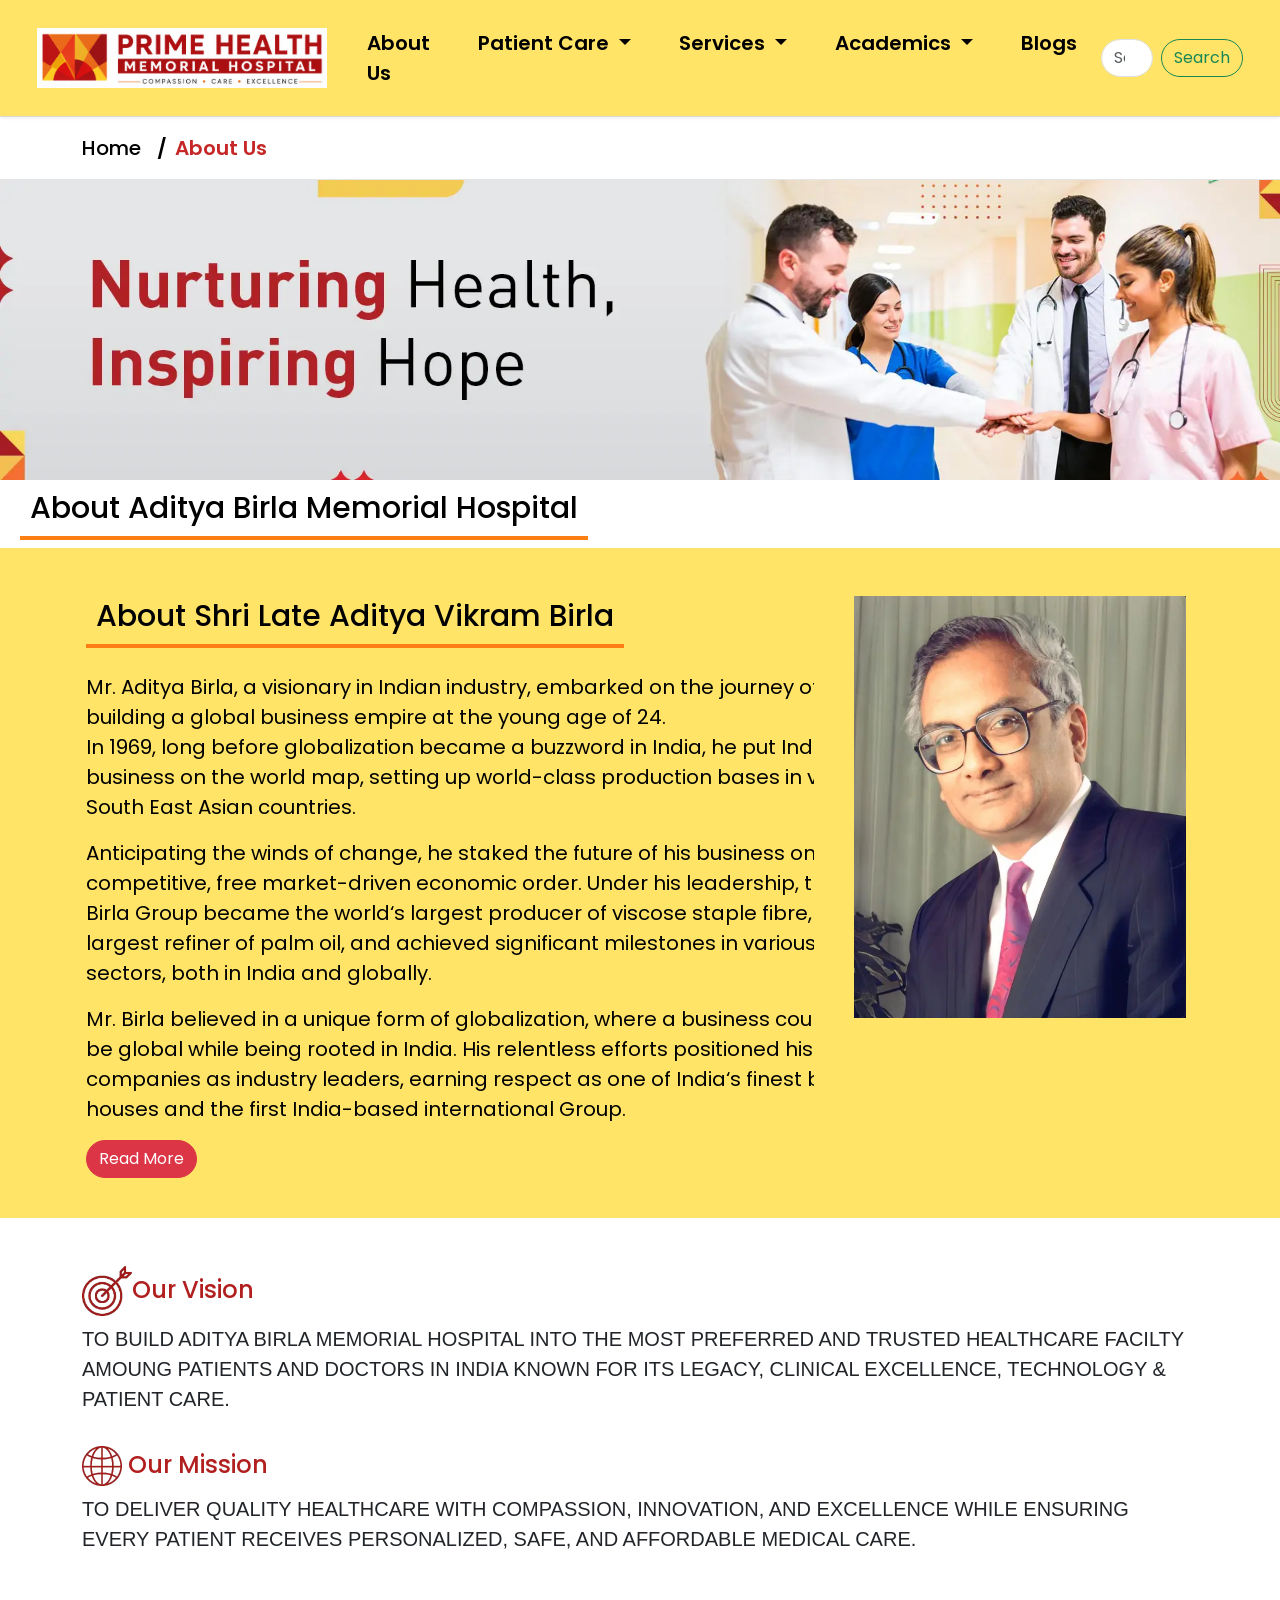
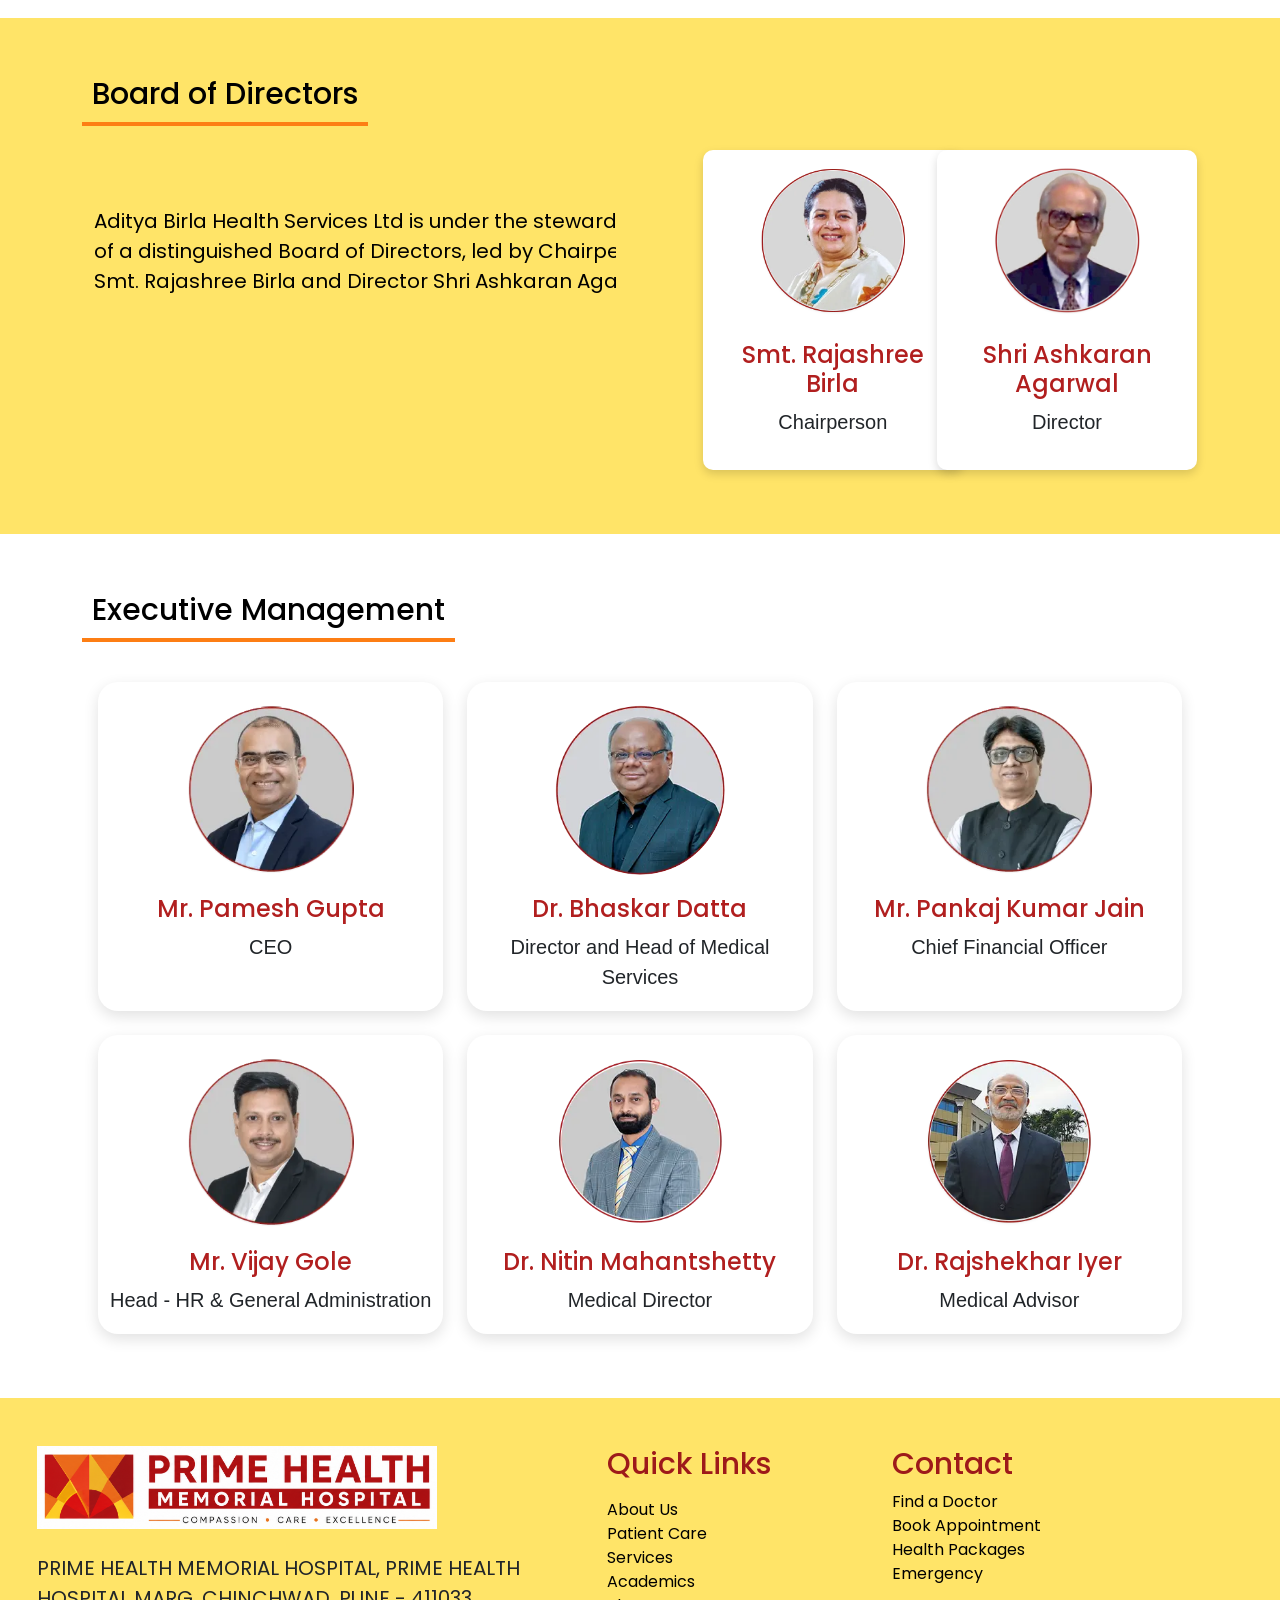
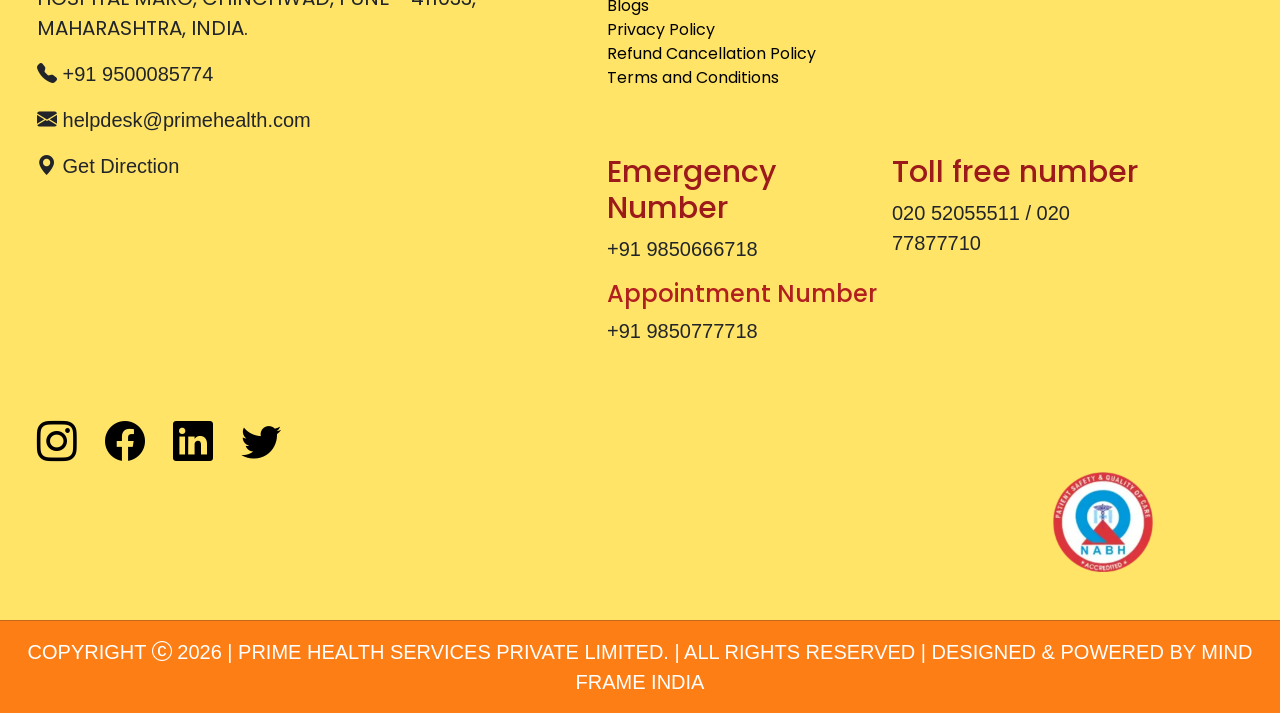
==== commit d6ee0f71: "New updates" ====
--- a/about.html
+++ b/about.html
@@ -46,7 +46,7 @@
                       Services
                     </a>
                     <ul class="dropdown-menu">
-                      <li><a class="dropdown-item" href="dianostic_services.html">Dianostic Services</a></li>
+                      <li><a class="dropdown-item" href="dianostic_services.html">Our Specialities</a></li>
                       <li><a class="dropdown-item" href="homeservices.html">Home Care Services</a></li>
                     </ul>
                   </li>
--- a/css/style.css
+++ b/css/style.css
@@ -402,10 +402,6 @@
     height:auto;
 }
 
-h1{
-    font-size:24px;
-}
-
 .transform,
 .transform2,
 .whychoose{
@@ -443,7 +439,7 @@
 
 p{
     font-family: 'Poppins',sans-serif;
-    font-weight: 500;
+    font-weight: 300;
     font-size: 20px;
 }
 .para{
@@ -644,4 +640,46 @@
 
 .booknow{
     font-size: 15px;
-}+}
+
+.program{
+    
+    background-color: #ffe468;
+}
+
+.intership{
+    color: white;
+    background-color: #a21b18;
+    font-family: 'Poppins',sans-serif;
+    font-size: 16px;
+    font-weight: 600;
+    padding: 25px;
+    border-radius: 1px;
+    border: 1px solid rgb(224, 224, 224);
+}
+
+.interb{
+    font-size: 16px;
+    padding: 10px;
+    border-radius: 5px;
+    font-family: 'Poppins',sans-serif;
+    border: 1px solid rgb(224, 224, 224);
+}
+.pbottom{
+    font-size: 16px;
+    font-family: 'Poppins',sans-serif;
+}
+.courses{
+    color: white;
+    background-color: #a21b18;
+    font-family: 'Poppins',sans-serif;
+    font-size: 16px;
+    font-weight: 600;
+    padding: 9px;
+}
+
+td{
+    border: 1px solid rgb(224, 224, 224);
+    padding-right: 20px;
+    padding-left: 5px;
+}
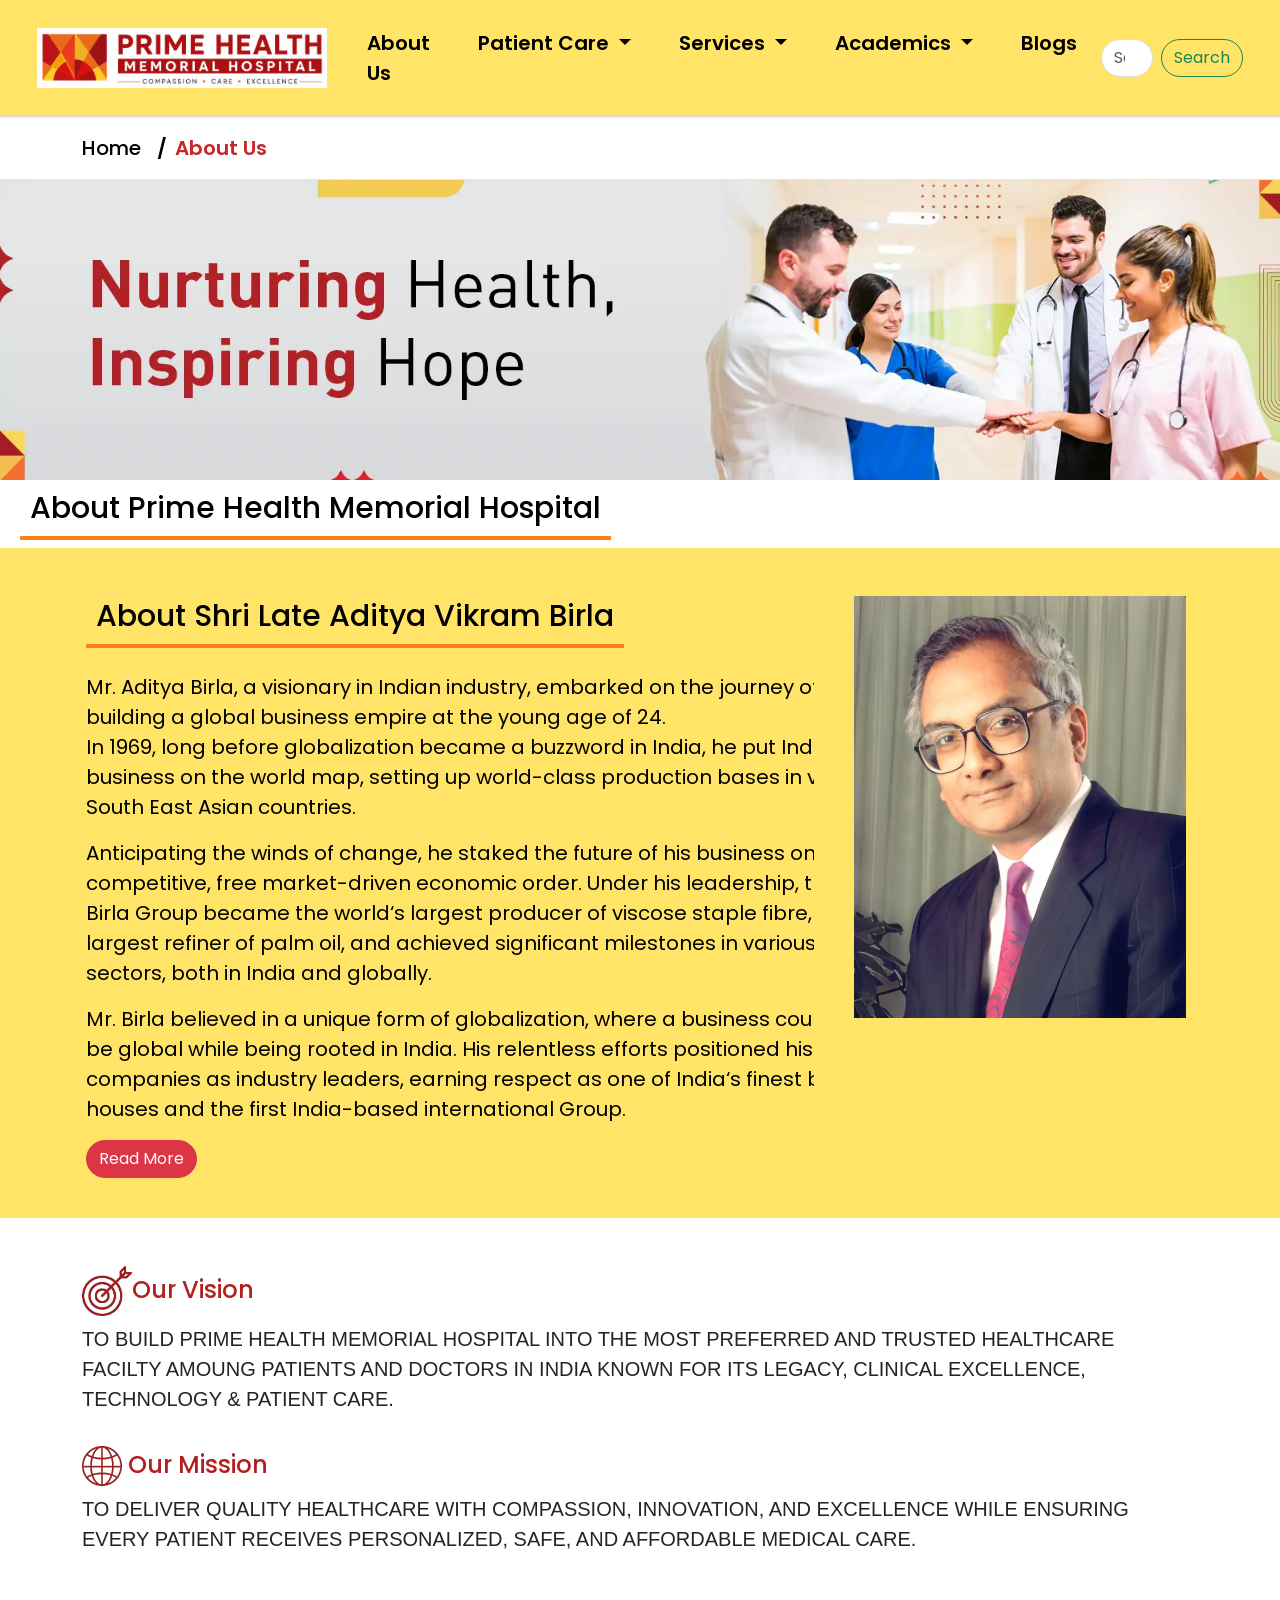
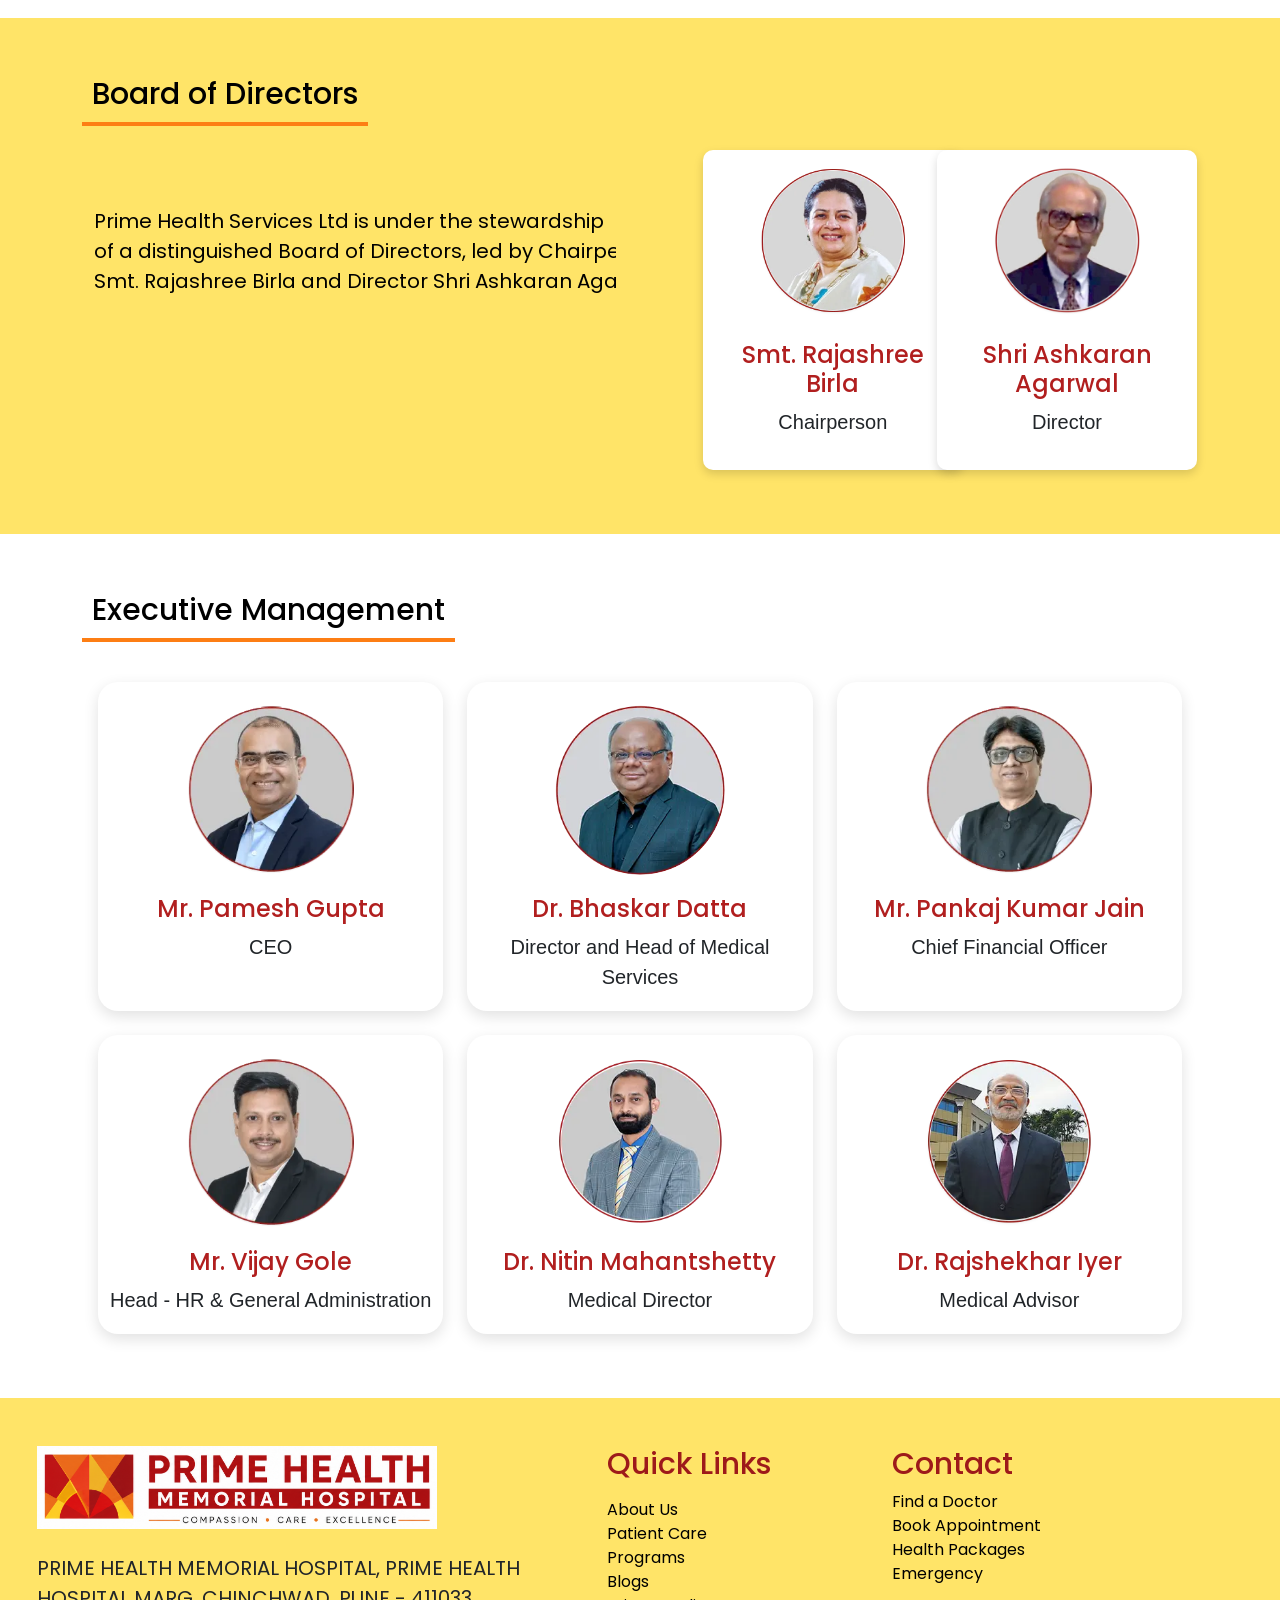
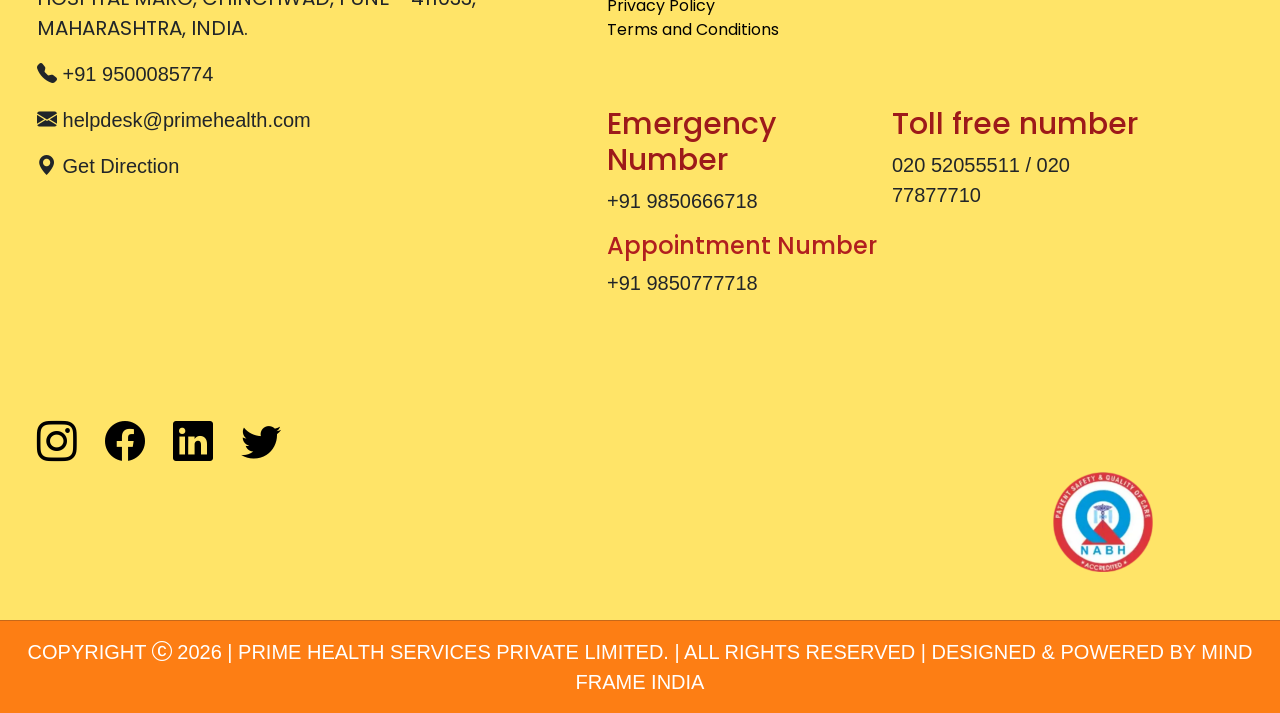
==== commit a41d853c: "New Updates & Rectifications" ====
--- a/about.html
+++ b/about.html
@@ -37,7 +37,6 @@
                     <ul class="dropdown-menu">
                       <li><a class="dropdown-item" href="find_doctor.html">Find Doctor</a></li>
                       <li><a class="dropdown-item" href="appointments.html">Book Appointment</a></li>
-                      <li><a class="dropdown-item" href="patient_testimonial.html">Patient testimonial</a></li>
                     </ul>
                   </li>
 
@@ -124,7 +123,7 @@
     <!-- About Start -->
      <section class="blog">
       <div>
-        <h1 class="heading-line">About Aditya Birla Memorial Hospital</h1>
+        <h1 class="heading-line">About Prime Health Memorial Hospital</h1>
         </div>
      </section>
      <section class=" about p-4">
@@ -187,7 +186,7 @@
       <div class="container">
         <div class="row justify-content-center mb-3">
           <h4><img src="images/vissionarrow.webp" height="50" width="50" class="img-fluid" alt="goal"/>Our Vision</h4>
-          <p>TO BUILD ADITYA BIRLA MEMORIAL HOSPITAL INTO THE MOST PREFERRED AND TRUSTED HEALTHCARE FACILTY AMOUNG PATIENTS AND DOCTORS IN INDIA KNOWN FOR ITS LEGACY, CLINICAL EXCELLENCE, TECHNOLOGY & PATIENT CARE.</p>
+          <p>TO BUILD PRIME HEALTH MEMORIAL HOSPITAL INTO THE MOST PREFERRED AND TRUSTED HEALTHCARE FACILTY AMOUNG PATIENTS AND DOCTORS IN INDIA KNOWN FOR ITS LEGACY, CLINICAL EXCELLENCE, TECHNOLOGY & PATIENT CARE.</p>
         </div>
         <div class="row justify-content-center">
           <h4><img src="images/missionear.webp" height="40" width="40" class="img-fluid" alt="goal"/> Our Mission</h4>
@@ -204,7 +203,7 @@
         <h1>Board of Directors</h1>
         <div class="row justify-content-center">
           <div class="col-md-6 p-4 mt-5 mb-5">
-<pre>Aditya Birla Health Services Ltd is under the stewardship 
+<pre>Prime Health Services Ltd is under the stewardship 
 of a distinguished Board of Directors, led by Chairperson  
 Smt. Rajashree Birla and Director Shri Ashkaran Agarwal.</pre>
           </div>
@@ -391,12 +390,10 @@
                             <h4 class="hcolor">Quick Links</h4>
                             <ul class="list-unstyled"><p>
                                 <li><a href="about.html">About Us</a></li>
-                                <li><a href="patient_care.html">Patient Care</a></li>
-                                <li><a href="service.html">Services</a></li>
-                                <li><a href="academics.html">Academics</a></li>
+                                <li><a href="homeservices.html">Patient Care</a></li>
+                                <li><a href="programs.html">Programs</a></li>
                                 <li><a href="blogs.html">Blogs</a></li>
                                 <li><a href="privacy_policy.html">Privacy Policy</a></li>
-                                <li><a href="refund.html">Refund Cancellation Policy</a></li>
                                 <li><a href="terms&conditions.html">Terms and Conditions</a></li></p>
 
                             </ul>
@@ -404,9 +401,9 @@
                         <div class="col-md-6">
                             <h4 class="hcolor">Contact</h4>
                             <ul class="list-unstyled">
-                                <li><a href="find_a_doctor.html">Find a Doctor</a></li>
+                                <li><a href="find_doctor.html">Find a Doctor</a></li>
                                 <li><a href="book_appointment.html">Book Appointment</a></li>
-                                <li><a href="health_packages.html">Health Packages</a></li>
+                                <li><a href="homeservices.html">Health Packages</a></li>
                                 <li><a href="emergency.html">Emergency</a></li>
                             </ul>
                         </div>
--- a/css/style.css
+++ b/css/style.css
@@ -128,8 +128,10 @@
     color: #000;
     font-family: 'Poppins',sans-serif;
     font-size: 25px;
+    font-weight: 500;
 }
 h3{
+    font-family: 'Poppins',sans-serif;
     font-size: 25px;
     border-bottom: solid 2px #b11f1f;
 }
@@ -137,34 +139,68 @@
     font-family: 'Poppins' ,sans-serif;
     color: #b11f1f;
 }
+h6{
+    font-family: 'Poppins' ,sans-serif;
+    font-size: 30px;
+    font-weight: 600;
+}
+
 html,
 body{
     overflow-x:hidden;
+    font-family: 'Poppins' ,sans-serif;
 }
 
 .transform{
+    text-decoration: none;
+    color: black;
     background-color: #ffe468;
-    border:1px solid #ddd;
-    border-radius:20px;
-    padding:15px 40px;
-    transition:.3s;
-    width:100%;
-    max-width:240px;
-    min-height:190px;
-    height:auto;
-    margin:auto;
+    border: 1px solid #ddd;
+    border-radius: 20px;
+    padding: 15px 40px;
+    transition: .3s;
+    width: 100%;
+    max-width: 240px;
+    min-height: 190px;
+    height: auto;
+    margin: auto;
     text-align: center;
     justify-content: center;
     align-items: center;
     flex-direction: column;
 }
+
 .transform:hover{
-    transform:translateY(-8px);
-    box-shadow:0 8px 20px rgba(0,0,0,.2);
-}
+    transform: translateY(-8px);
+    box-shadow: 0 8px 20px rgba(0,0,0,.2);
+}
+
+
+/* Anchor tag */
+
+.transform a {
+    text-decoration: none;
+    color: black;
+}
+
+.transform a:hover {
+    text-decoration: none;
+    color: black;
+}
+
+.transform a h5 {
+    color: black;
+}
+
+.transform a:hover h5 {
+    color: #fd7e14;
+}
+
+
 .bg-color{
     background-color: #ffe468;
 }
+
 .transform2{
     background-color: #fff;
     border:1px solid #fff;
@@ -226,15 +262,21 @@
 /* Button */
 
 .profile-btn{
-    display:block;
+    
     background:#a61919;
     color:#fff;
     text-decoration:none;
-    font-size:24px;
+    font-size:20px;
     font-weight:600;
+    height: 40px;
+    width: 399px;
     padding:12px;
-    border-radius:0 0 18px 18px;
+    border-radius:0px 0px 18px 18px;
     transition:.3s;
+    justify-content: center;
+    align-items: center;
+    text-align: center;
+    display: flex;
 }
 
 .profile-btn:hover{
@@ -381,17 +423,6 @@
     font-size:20px;
 }
 
-h1{
-    font-size:26px;
-}
-
-h2{
-    font-size:22px;
-}
-
-h3{
-    font-size:20px;
-}
 
 }
 
@@ -683,3 +714,365 @@
     padding-right: 20px;
     padding-left: 5px;
 }
+
+
+
+.health-form-container {
+    max-width: 1100px;
+    margin: 40px auto;
+    padding: 0 15px;
+}
+
+.health-form-container h1 {
+    text-align: center;
+    font-size: 36px;
+    font-weight: 700;
+    line-height: 1.25;
+    color: #111111;
+    margin-bottom: 35px;
+}
+
+.health-input {
+    width: 100%;
+    height: 50px;
+
+    border: 1px solid #b20f12;
+    border-radius: 7px;
+
+    padding: 10px 18px;
+
+    font-size: 17px;
+    color: #111111;
+
+    box-sizing: border-box;
+}
+
+
+.health-input::placeholder {
+    color: #667085;
+    opacity: 1;
+}
+
+
+.health-input:focus {
+    outline: none;
+
+    border-color: #b20f12;
+
+    box-shadow: 0 0 0 2px rgba(178, 15, 18, 0.10);
+}
+
+
+.health-date {
+    height: 48px;
+}
+
+
+.health-package {
+    width: 100%;
+    height: 50px;
+
+    border: 1px solid #b20f12;
+    border-radius: 7px;
+
+    padding: 10px 18px;
+
+    font-size: 17px;
+    color: #111111;
+
+    background-color: #ffffff;
+
+    box-sizing: border-box;
+}
+
+
+.health-message {
+    width: 100%;
+    height: 100px;
+
+    border: 1px solid #b20f12;
+    border-radius: 7px;
+
+    padding: 15px 18px;
+
+    font-size: 17px;
+
+    resize: vertical;
+
+    box-sizing: border-box;
+}
+
+
+
+.health-message::placeholder {
+    color: #667085;
+    opacity: 1;
+}
+
+
+.health-message:focus {
+    outline: none;
+
+    border-color: #b20f12;
+
+    box-shadow: 0 0 0 2px rgba(178, 15, 18, 0.10);
+}
+
+
+
+.health-submit {
+    width: 100%;
+    height: 50px;
+
+    border: none;
+    border-radius: 35px;
+
+    background-color: #b20f12;
+    color: #ffffff;
+
+    font-size: 18px;
+    font-weight: 500;
+
+    letter-spacing: 2px;
+
+    cursor: pointer;
+}
+
+
+.health-submit:hover {
+    background-color: #920d0f;
+}
+
+@media (max-width: 767px) {
+
+    .health-form-container {
+        margin: 25px auto;
+        padding: 0 20px;
+    }
+
+
+    .health-form-container h1 {
+        font-size: 26px;
+        line-height: 1.3;
+        margin-bottom: 25px;
+    }
+
+
+    .health-input {
+        height: 55px;
+    }
+
+
+    .health-package {
+        height: 65px;
+    }
+
+
+    .health-message {
+        height: 100px;
+    }
+
+
+    .health-submit {
+        height: 55px;
+    }
+
+}
+
+.transform3{
+    background-color: #ffe468;
+    border:1px solid #fff;
+    border-radius:10px;
+    padding:15px 40px;
+    transition:.3s;
+    text-align: center;
+    justify-content: center;
+    align-items: center;
+    flex-direction: column;
+    width:100%;
+    max-width:430px;
+    min-height:100px;
+    height:auto;
+    margin:auto;
+}
+
+.book-btn {
+    display: flex;
+    align-items: center;
+    justify-content: center;
+    gap: 10px;
+
+    width: 100%;
+    height: 35px;
+
+    background-color: #b21a1a;
+    color: white;
+
+    text-decoration: none;
+    border-radius: 80px;
+
+    font-size: 16px;
+    font-weight: 600;
+
+    transition: 0.3s ease;
+}
+
+.book-btn .arrow {
+    font-size: 30px;
+    font-weight: 300;
+    line-height: 0;
+}
+
+.book-btn:hover {
+    background-color: #8f1111;
+    color: white;
+}
+
+.book-btn:hover .arrow {
+    transform: translateX(6px);
+}
+
+.book-btn .arrow {
+    transition: 0.3s ease;
+}
+
+
+.hservices-form-container {
+    max-width: 1100px;
+    margin: 40px auto;
+    padding: 0 15px;
+}
+
+
+.hservices-form-container h1 {
+    text-align: center;
+    font-size: 25px;
+    font-weight: 700;
+    line-height: 1.25;
+    color: #111111;
+    margin-bottom: 35px;
+}
+
+.hservices-input {
+    width: 100%;
+    height: 30px;
+
+    border: 1px solid #b20f12;
+    border-radius: 7px;
+
+    padding: 10px 18px;
+
+    font-size: 15px;
+    color: #111111;
+
+    box-sizing: border-box;
+}
+
+
+.hservices-input::placeholder {
+    color: #667085;
+    opacity: 1;
+}
+
+
+.hservices-input:focus {
+    outline: none;
+
+    border-color: #b20f12;
+
+    box-shadow: 0 0 0 2px rgba(178, 15, 18, 0.10);
+}
+
+
+.hservices-date {
+    height: 44px;
+}
+
+
+.hservices-package {
+    width: 100%;
+    height: 44px;
+    border-radius: 25px;
+
+    padding: 10px 18px;
+
+    font-size: 15px;
+    color: #111111;
+
+    background-color: #ffffff;
+
+    box-sizing: border-box;
+}
+
+
+.hservices-message {
+    width: 500px;
+    height: 100px;
+
+    border: 1px solid #b20f12;
+    border-radius: 7px;
+
+    padding: 15px 18px;
+
+    font-size: 15px;
+
+    box-sizing: border-box;
+}
+
+
+
+.hservices-message::placeholder {
+    color: #667085;
+    opacity: 1;
+}
+
+
+
+.hservices-message:focus {
+    outline: none;
+
+    border-color: #b20f12;
+
+    box-shadow: 0 0 0 2px rgba(178, 15, 18, 0.10);
+}
+
+
+.hservices-submit {
+    width: 100%;
+    height: 40px;
+
+    border: none;
+    border-radius: 35px;
+
+    background-color: #b20f12;
+    color: #ffffff;
+
+    font-size: 18px;
+    font-weight: 500;
+
+    letter-spacing: 2px;
+
+    cursor: pointer;
+}
+
+
+.hservices-submit:hover {
+    background-color: #920d0f;
+}
+
+.pagination .page-link{
+    color: #920d0f;
+    border-radius:8px;
+    margin:0 5px;
+    height: auto;
+    width: auto;
+    padding:10px 15px;
+    border:1px solid gray;
+    transition:.3s;
+}
+
+.pagination .page-item.active .page-link{
+    background:#920d0f;
+    border-color:gray;
+    color:#fff;
+}
